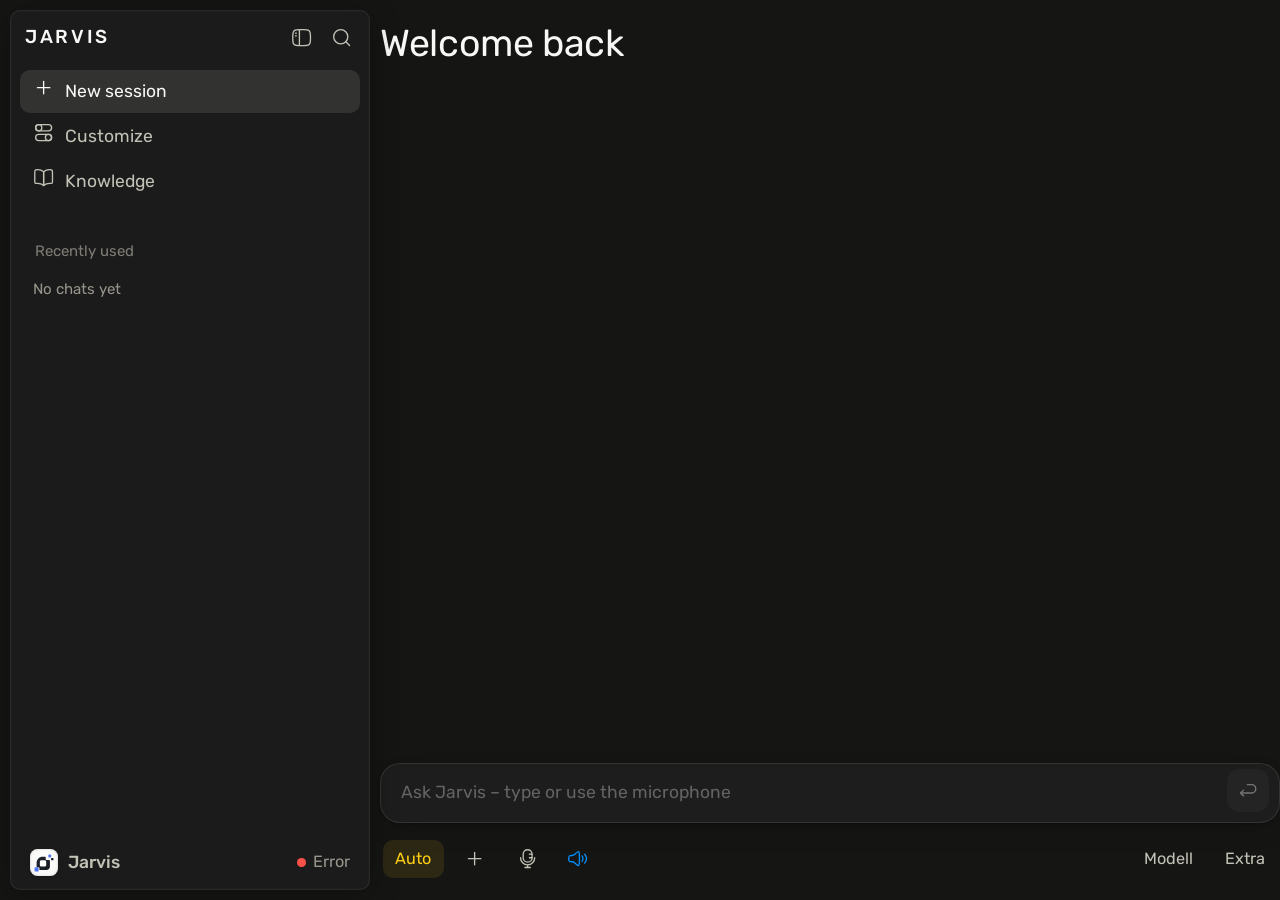
==== frontend/index.html @ 5a8ea724 "Initial public release Jarvis — a fully local, privacy-first AI assistant with a modern chat UI, pow" ====
<!doctype html>
<html
  lang="en"
  data-color-version="v2"
  data-theme="jarvis"
  data-mode="dark"
  class="h-screen antialiased scroll-smooth"
  style="--toast-top-offset: 56px"
  data-chat-text-size="m"
  data-transcript-width="m"
>
  <head>
    <meta charset="utf-8" />
    <meta property="og:title" content="Jarvis" />
    <meta name="twitter:title" content="Jarvis" />
    <meta
      property="og:description"
      content="Jarvis – personal voice assistant"
    />
    <meta
      name="twitter:description"
      content="Jarvis – personal voice assistant"
    />
    <meta
      name="viewport"
      content="width=device-width,initial-scale=1,viewport-fit=cover"
    />
    <title>Jarvis</title>
    <meta property="og:type" content="website" />
    <meta property="og:site_name" content="Jarvis" />
    <meta name="twitter:card" content="summary_large_image" />
    <meta name="mobile-web-app-capable" content="yes" />
    <link rel="stylesheet" href="assets/css/theme.css" />
    <link rel="stylesheet" href="assets/css/app.css" />
    <link rel="stylesheet" href="assets/css/theme-ios.css" />
    <link rel="stylesheet" href="assets/css/artifact.css" />
    <link rel="stylesheet" href="assets/css/chat.css" />

    
    
    
    
    
    
    
    
    <meta
      name="description"
      content="Jarvis – personal voice assistant"
    />
    <meta name="theme-color" content="hsl(60,2%,6%)" />
    
    
    <meta name="referrer" content="no-referrer" />
    <link rel="icon" type="image/svg+xml" href="assets/favicon.svg" />
    <link rel="shortcut icon" href="assets/favicon.ico" />
    <link rel="apple-touch-icon" href="assets/favicon.svg" />
    
    <!-- CSP entfernt fuer lokale Bearbeitung -->
  </head>
  <body
    class="bg-bg-100 text-text-100 font-ui min-h-screen"
    style="pointer-events: auto"
  >
    <div class="epitaxy-root">
      <div class="dframe-root" style="--df-sidebar-width: 288px">
                  <aside
                    class="dframe-sidebar jv-sidebar"
                    data-variant="desktop"
                    aria-label="Sidebar"
                    data-i18n-aria="aria.sidebar"
                  >
                    <a href="#dframe-main" class="jv-skip" data-i18n="skip">Skip to content</a>
                    <div class="jv-sb-chrome">
                      <a href="index.html" class="jv-sb-brand" aria-label="Jarvis">JARVIS</a>
                      <div class="jv-sb-chrome-actions">
                        <button id="base-ui-_r_b8_" type="button" class="jv-sb-icobtn" aria-label="Collapse sidebar" data-i18n-aria="aria.sidebar.collapse"></button>
                        <button id="base-ui-_r_ba_" type="button" class="jv-sb-icobtn" aria-label="Search" data-i18n-aria="aria.search"></button>
                      </div>
                    </div>
                    <div class="dframe-sidebar-body jv-sb-body">
                      <button type="button" data-row="" class="jv-sb-row is-selected" aria-keyshortcuts="Control+Shift+O">
                        <span class="df-leading-slot jv-sb-ico"><span></span></span>
                        <span class="min-w-0 truncate jv-sb-label" data-i18n="nav.new">New session</span>
                        <kbd class="jv-sb-kbd" aria-hidden="true">Ctrl+⇧+O</kbd>
                      </button>
                      <button type="button" data-row="" class="jv-sb-row">
                        <span class="df-leading-slot jv-sb-ico"><span></span></span>
                        <span class="min-w-0 truncate jv-sb-label" data-i18n="nav.customize">Customize</span>
                      </button>
                      <div class="dframe-nav-scroll jv-sb-scroll"></div>
                    </div>
                    <div class="jv-sb-footer">
                      <button type="button" id="base-ui-_r_f5_" data-testid="user-menu-button" class="jv-sb-account" aria-haspopup="menu" aria-expanded="false" aria-label="Account"><span class="jv-sb-avatar" aria-hidden="true"></span><span class="jv-sb-account-name">Jarvis</span></button>
                    </div>
                  </aside>
                <main id="dframe-main" tabindex="-1" class="dframe-content jv-main">
                  <div class="dframe-content-inner jv-main-inner">
                    <div class="jv-chat">
                      <header class="epitaxy-composer-width jv-welcome-head">
                        <h1 class="text-title jv-welcome-title">Welcome back</h1>
                      </header>
                      <div class="jv-chat-body epitaxy-composer-width">
                        <div data-epitaxy-transcript-region="" tabindex="-1" class="jv-transcript-region">
                          <div class="overflow-y-auto jv-transcript-scroll"></div>
                        </div>
                      </div>
                      <div class="jv-composer-wrap epitaxy-composer-width">
                        <div class="epitaxy-prompt jv-inputbar">
                          <div contenteditable="true" enterkeyhint="enter" translate="no" tabindex="0" aria-label="Prompt" data-i18n-aria="aria.prompt" class="tiptap ProseMirror jv-input"><p data-placeholder="Ask Jarvis – type or use the microphone" class="is-empty is-editor-empty"><br class="ProseMirror-trailingBreak"/></p></div>
                          <button id="jv-send-btn" type="button" class="jv-send" disabled aria-label="Send" data-i18n-aria="aria.send"><svg viewBox="0 0 24 24" fill="none" aria-hidden="true"><path d="M12 20V5M6 11l6-6 6 6" stroke="currentColor" stroke-width="1.6" stroke-linecap="round" stroke-linejoin="round"/></svg></button>
                        </div>
                        <div class="jv-toolbar">
                          <div class="jv-toolbar-left">
                            <button id="base-ui-_r_ka_" type="button" aria-haspopup="menu" aria-expanded="false" class="jv-tb-btn jv-tb-mode"><span>Auto</span></button>
                            <button id="base-ui-_r_ki_" type="button" aria-haspopup="menu" aria-expanded="false" aria-label="Add" data-i18n-aria="aria.add" class="jv-tb-btn jv-tb-icon"><svg viewBox="0 0 24 24" fill="none" aria-hidden="true"><path d="M12 5v14M5 12h14" stroke="currentColor" stroke-width="1.6" stroke-linecap="round" stroke-linejoin="round"/></svg></button>
                            <input id="chat-input-file-upload-epitaxy" type="file" multiple="" value="" style="display:none"/>
                            <div role="group" aria-label="Dictate" data-i18n-aria="aria.dictate" class="jv-mic-pill">
                              <button id="base-ui-_r_kq_" type="button" aria-pressed="false" aria-label="Press and hold to record" data-i18n-aria="aria.dictate_hold" class="jv-mic-btn"><svg viewBox="0 0 24 24" fill="none" aria-hidden="true"><path d="M12 15.5a3.5 3.5 0 0 0 3.5-3.5V7a3.5 3.5 0 0 0-7 0v5a3.5 3.5 0 0 0 3.5 3.5Z" stroke="currentColor" stroke-width="1.5"/><path d="M18.5 12a6.5 6.5 0 0 1-13 0M12 18.5V22" stroke="currentColor" stroke-width="1.5" stroke-linecap="round"/></svg></button>
                              <button id="base-ui-_r_ks_" type="button" aria-haspopup="menu" aria-expanded="false" aria-label="Dictation settings" data-i18n-aria="aria.dictate_settings" class="jv-mic-set"><svg viewBox="0 0 24 24" fill="none" aria-hidden="true"><path d="M6 9l6 6 6-6" stroke="currentColor" stroke-width="1.6" stroke-linecap="round" stroke-linejoin="round"/></svg></button>
                            </div>
                          </div>
                          <div class="jv-toolbar-right">
                            <button id="base-ui-_r_l4_" type="button" aria-haspopup="menu" aria-expanded="false" class="jv-tb-btn jv-tb-model"><span>Modell</span></button>
                            <button id="base-ui-_r_la_" type="button" aria-haspopup="dialog" aria-expanded="false" data-base-ui-click-trigger="" class="jv-tb-btn jv-tb-effort"><span>Extra</span></button>
                          </div>
                        </div>
                      </div>
                    </div>
                  </div>
                </main>
      </div>
    </div>
    <script src="assets/js/hugeicons.js"></script>
    <script src="assets/js/i18n.js"></script>
    <script src="assets/js/app.js"></script>
  </body>
</html>
---- frontend/assets/css/theme.css ----
/* Jarvis / Oddware – eigenes Fundament-Stylesheet.
   Enthält: Rubik-Fonts, Design-Tokens (dunkel), Basis (html/body), Layout-Gerüst
   (Sidebar/Content) und die wenigen genutzten Utility-Klassen. Von Grund auf geschrieben;
   Farb-/Maßwerte sind am gerenderten Zustand abgemessen. Wird von index.html UND models.html
   geladen. */

/* ---------- Rubik (Open Font License, lokal gebündelt) ---------- */
@font-face {
  font-family: "Rubik"; src: url(../fonts/rubik-latin.woff2) format("woff2");
  font-weight: 300 900; font-style: normal; font-display: swap;
  unicode-range: U+0000-00FF, U+0131, U+0152-0153, U+02BB-02BC, U+02C6, U+02DA, U+02DC, U+0304, U+0308, U+0329, U+2000-206F, U+20AC, U+2122, U+2191, U+2193, U+2212, U+2215, U+FEFF, U+FFFD;
}
@font-face {
  font-family: "Rubik"; src: url(../fonts/rubik-latin-ext.woff2) format("woff2");
  font-weight: 300 900; font-style: normal; font-display: swap;
  unicode-range: U+0100-02BA, U+02BD-02C5, U+02C7-02CC, U+02CE-02D7, U+02DD-02FF, U+0304, U+0308, U+0329, U+1D00-1DBF, U+1E00-1E9F, U+1EF2-1EFF, U+2020, U+20A0-20AB, U+20AD-20C0, U+2113, U+2C60-2C7F, U+A720-A7FF;
}
@font-face {
  font-family: "Rubik"; src: url(../fonts/rubik-latin-italic.woff2) format("woff2");
  font-weight: 300 900; font-style: italic; font-display: swap;
  unicode-range: U+0000-00FF, U+0131, U+0152-0153, U+02BB-02BC, U+02C6, U+02DA, U+02DC, U+0304, U+0308, U+0329, U+2000-206F, U+20AC, U+2122, U+2191, U+2193, U+2212, U+2215, U+FEFF, U+FFFD;
}
@font-face {
  font-family: "Rubik"; src: url(../fonts/rubik-latin-ext-italic.woff2) format("woff2");
  font-weight: 300 900; font-style: italic; font-display: swap;
  unicode-range: U+0100-02BA, U+02BD-02C5, U+02C7-02CC, U+02CE-02D7, U+02DD-02FF, U+0304, U+0308, U+0329, U+1D00-1DBF, U+1E00-1E9F, U+1EF2-1EFF, U+2020, U+20A0-20AB, U+20AD-20C0, U+2113, U+2C60-2C7F, U+A720-A7FF;
}
@font-face {
  font-family: OpenDyslexic; src: url(../fonts/opendyslexic-400-normal-1.woff2) format("woff2");
  font-weight: 400; font-style: normal;
}

/* ---------- Design-Tokens (dunkles Schema, immer aktiv) ---------- */
:root {
  --font-ui-sans: "Rubik", -apple-system, BlinkMacSystemFont, system-ui, "Segoe UI", Roboto, Helvetica, Arial, sans-serif;
  --font-ui-mono: ui-monospace, "SF Mono", SFMono-Regular, Menlo, Consolas, monospace;
  --font-ui: var(--font-ui-sans);
  --font-mono: var(--font-ui-mono);
  --font-open-dyslexic: "OpenDyslexic", "Comic Sans MS", ui-serif, serif;

  /* Hintergrund- und Textrampen (HSL-Tripel -> hsl(var(--x)) bzw. mit /alpha) */
  --bg-000: 60 2% 12%;
  --bg-100: 60 2% 8%;
  --bg-200: 60 2% 6%;
  --bg-300: 0 0% 5%;
  --bg-400: 0 0% 2.5%;
  --text-000: 60 14% 97%;
  --text-100: 60 14% 97%;
  --text-200: 55 9% 74%;
  --text-300: 55 9% 74%;
  --text-400: 48 5% 57%;
  --text-500: 48 5% 57%;
  --accent-100: 206 100% 50%;
  --border-100: 53 12% 87%;
  --oncolor-100: 0 0% 100%;

  /* Vollfarb-Tokens */
  --accent: #09f;
  --accent-10: rgba(0, 153, 255, 0.1);
  --core-red: #ff3a30;
  --core-10-red: rgba(255, 58, 48, 0.1);
  --extended-green: hsla(134, 55%, 55%, 1);
  --extended-10-green: rgba(50, 215, 75, 0.1);
  --extended-yellow: hsla(48, 100%, 54%, 1);
  --extended-10-yellow: rgba(255, 208, 20, 0.1);
  --extended-purple: hsla(259, 60%, 72%, 1);
  --danger-000: 0 77% 81%;
  --danger-100: 0 73% 59%;

  /* Radien */
  --r5: 6px; --r6: 8px; --r7: 16px; --r8: 12px;

  /* Weiß-Overlays (Fills / Trennlinien) */
  --fill-uncontained-default: hsl(0 0% 100% / 0);
  --fill-uncontained-hover: hsl(0 0% 100% / 0.08);
  --fill-uncontained-selected: hsl(0 0% 100% / 0.12);
  --fill-uncontained-disabled: hsl(0 0% 100% / 0);
  --t3: hsl(0 0% 100% / 0.12);
  --t6: hsl(0 0% 100% / 0.48);
  --t7: hsl(0 0% 100% / 0.7);

  /* Sidebar/Reihen-Metrik (df-*) */
  --df-hover: hsl(0 0% 100% / 0.05);
  --df-selected: hsl(0 0% 100% / 0.1);
  --df-row-h: 26px;
  --df-row-px: 8px;
  --df-row-gap: 8px;
  --df-row-font: 14px;
  --df-group-pt: 12px;
  --df-leading-slot: 24px;
  --df-icon-size: 16px;
  --df-radius-pill: 8px;
  --df-footer-btn-size: 24px;
  --df-footer-gap: 3px;
  --df-radius-card: 8px;
  --df-sidebar-width: 288px;
  --df-sidebar-bg: 0 0% 10.6%;

  /* Chat-Abstände / Icon-Größen / Spacing-Skala */
  --chat-item-gap: 9px;
  --chat-turn-gap: 14px;
  --class-small-icon: 12px;
  --class-base-icon: 16px;
  --ui-slider-handle: hsl(55 6% 63%);
  --g3: 4px; --g4: 5px; --g5: 6px;
  --h1: 12px; --h8: 44px;
  --p1: 2px; --p2: 3px; --p3: 4px; --p5: 6px; --p7: 10px;
  --hero-hue: 265;
}

/* ---------- Basis ---------- */
*, *::before, *::after { box-sizing: border-box; }
/* Reset für Formular-/Interaktions-Elemente (ersetzt den früheren globalen Preflight-Reset).
   Ohne ihn zeigen native <button> ihre graue UA-Fläche + einen Default-Rahmen –
   z. B. als „weißer Kasten" hinter Icon-Buttons wie dem Lautsprecher. Eigene Komponenten-Klassen
   (.jv-*, .mdl-*) setzen ihre eigene Fläche und überschreiben diesen Reset. */
button, input, optgroup, select, textarea {
  font: inherit;
  color: inherit;
  letter-spacing: inherit;
  margin: 0;
}
button, [type="button"], [type="reset"], [type="submit"] {
  padding: 0;
  border: 0;
  background: transparent;
  background-image: none;
  cursor: pointer;
}
button:disabled { cursor: default; }
html { height: 100%; }
body {
  margin: 0;
  min-height: 100vh;
  background: hsl(var(--bg-100));
  color: hsl(var(--text-100));
  font-family: var(--font-ui-sans);
  font-size: 14px;
  line-height: 1.5;
  -webkit-font-smoothing: antialiased;
  text-rendering: optimizeLegibility;
}
.sr-only {
  position: absolute; width: 1px; height: 1px; padding: 0; margin: -1px;
  overflow: hidden; clip: rect(0, 0, 0, 0); white-space: nowrap; border: 0;
}
.hidden { display: none !important; }

/* ---------- Layout-Gerüst (Sidebar links, Content rechts) ----------
   app.css setzt html.h-screen{zoom:1.25; height:80vh} + body{height:80vh}, damit alles 25% größer
   wird und trotzdem auf einen Bildschirm passt (80vh × 1.25 = volle Viewport-Höhe). Die App-Shell
   muss darum ebenfalls 80vh hoch sein – sonst reißt die Höhen-Kette und der Composer läuft unten raus. */
.epitaxy-root {
  height: 80vh;
  max-height: 80vh;
  overflow: hidden;
  background: hsl(var(--bg-100));
}
.dframe-root {
  position: relative;
  display: flex;
  width: 100%;
  height: 100%;
  min-height: 0;
}
.dframe-sidebar {
  position: absolute;
  top: 8px; left: 8px; bottom: 8px;
  width: var(--df-sidebar-width, 288px);
  z-index: 20;
  display: flex;
  flex-direction: column;
  border-radius: var(--df-radius-card, 8px);
  background: hsl(var(--df-sidebar-bg, 0 0% 10.6%));
  box-shadow: inset 0 0 0 1px hsl(0 0% 16%), 0 4px 24px hsl(0 0% 2% / 0.28);
  user-select: none;
}
.dframe-sidebar-body {
  display: flex;
  flex-direction: column;
  flex: 1 1 auto;
  min-height: 0;
}
.dframe-content {
  flex: 1 1 auto;
  min-width: 0;
  height: 100%;
}
.dframe-content-inner {
  height: 100%;
  display: flex;
  flex-direction: column;
  min-width: 0;
  padding-left: calc(var(--df-sidebar-width, 288px) + 16px);
}

/* ---------- Utilities (die im HTML/JS noch genutzt werden) ---------- */
.truncate { overflow: hidden; text-overflow: ellipsis; white-space: nowrap; }
.min-w-0 { min-width: 0; }
.overflow-y-auto { overflow-y: auto; }
.df-leading-slot {
  position: relative; display: inline-flex; flex: 0 0 auto;
  align-items: center; justify-content: center;
  width: var(--df-leading-slot, 24px);
}
.text-title { font-size: clamp(24px, 2.6vw, 30px); font-weight: 400; letter-spacing: -0.01em; }
.epitaxy-composer-width {
  width: 100%;
  max-width: 1024px;
  margin: 0 auto;
  padding: 0 32px;
}
---- frontend/assets/css/app.css ----
/* Jarvis – Chat-/Sprachassistent-UI, nutzt die Design-Tokens aus theme.css */

/* Alle Elemente 25% größer, aber weiterhin auf EINEN Bildschirm passend (kein Seiten-Scroll).
   Trick: Das Layout rechnet mit 80vw/80vh; zoom 1.25 skaliert es exakt auf die volle Viewport-Größe.
   Dadurch bleibt die Prompt-Box unten sichtbar (nur eben 25% größer). Nur index.html (jarvis.css). */
html.h-screen {
  zoom: 1.25;
  width: 80vw;
  height: 80vh;
  overflow: hidden;
}
body.min-h-screen {
  /* Definite Höhe (nicht nur min-height!), damit das innere h-full/Flex der App
     dagegen auflösen kann und der Composer unten verankert bleibt. */
  height: 80vh;
  min-height: 80vh;
  overflow: hidden;
}
/* Zwischen body und der App liegt ein Wrapper (#root) ohne height:100%, daher
   bricht die h-full-Kette und die App-Shell wächst auf Inhaltshöhe (Composer unter dem Fold).
   Wir binden NUR die äußere App-Shell (das Grid, .bg-bg-100) an den Viewport: 80vh ×1.25 zoom = volle Höhe.
   WICHTIG: nicht einfach `.epitaxy-root` – diese Klasse hängt auch am Slack-Banner und am Overlay,
   die sonst mit aufgeblasen würden. */
.epitaxy-root.bg-bg-100 {
  height: 80vh;
  max-height: 80vh;
  overflow: hidden;
}

#jarvis-wrap {
  width: 100%;
  margin: 0 auto;
  padding: 16px 16px 48px;
  display: flex;
  flex-direction: column;
  gap: 14px;
}

/* Sprachausgabe-Schalter (Lautsprecher-Icon) neben dem Mikrofon in der Bottom-Bar */
.jarvis-tts-btn {
  display: inline-flex; align-items: center; justify-content: center;
  flex: 0 0 auto;
  width: 30px; height: 30px; margin-left: 2px;
  border-radius: 8px;
  color: hsl(var(--text-300)); background: transparent; cursor: pointer;
  transition: background 130ms cubic-bezier(0.23, 1, 0.32, 1), color 120ms ease, transform 120ms ease;
}
.jarvis-tts-btn:hover { background: hsl(var(--text-100) / 0.08); color: hsl(var(--text-100)); }
.jarvis-tts-btn .jarvis-tts-ico { display: inline-flex; align-items: center; justify-content: center; }
.jarvis-tts-btn[aria-pressed="true"],
.jarvis-tts-btn[aria-pressed="true"]:hover { color: hsl(var(--accent-100)); }
.jarvis-tts-btn:active { transform: scale(0.92); }

/* Modell-Menü (App-Style-Popup am Bottom-Button) */
.jv-modelmenu {
  position: fixed;
  z-index: 1000;
  min-width: 240px;
  max-width: 400px;
  max-height: 60vh;
  display: flex;
  flex-direction: column;
  padding: 6px 0;
  border-radius: 8px;
  isolation: isolate;
  background: hsl(48 5% 14%);
  border: 1px solid hsl(var(--text-100) / 0.14);
  box-shadow: 0 16px 40px -12px rgba(0, 0, 0, 0.55);
  transform-origin: bottom right;
  opacity: 0;
  transform: scale(0.96) translateY(6px);
  pointer-events: none;
  outline: none;
  transition: opacity 160ms cubic-bezier(0.23, 1, 0.32, 1),
    transform 160ms cubic-bezier(0.23, 1, 0.32, 1);
}
.jv-modelmenu[data-open="true"] {
  opacity: 1;
  transform: none;
  pointer-events: auto;
}
/* Linksbündige Variante (Modus-Menü am "Auto"-Button) */
.jv-modelmenu.jv-mm-left { transform-origin: bottom left; }
.jv-mm-surface {
  position: absolute;
  inset: 0;
  z-index: -1;
  border-radius: inherit;
  pointer-events: none;
  background: hsl(48 5% 14%);
}
.jv-mm-scroll {
  flex: 1 1 auto;
  min-height: 0;
  display: flex;
  flex-direction: column;
  overflow-y: auto;
}
.jv-mm-head {
  display: flex;
  align-items: center;
  min-height: 20px;
  padding: 4px 12px;
  font-size: 12px;
  color: hsl(var(--text-500));
}
.jv-mm-list { display: flex; flex-direction: column; }
.jv-mm-item {
  position: relative;
  isolation: isolate;
  display: flex;
  align-items: center;
  gap: 8px;
  min-height: 30px;
  padding: 0 12px;
  font-size: 14px;
  color: hsl(var(--text-100));
  cursor: default;
  user-select: none;
}
/* Inkrementell nachgeladene Einträge (z. B. ElevenLabs-Stimmen) sanft einblenden – kurz, ease-out, kein scale(0). */
@keyframes jv-mm-in { from { opacity: 0; transform: translateY(-3px); } to { opacity: 1; transform: translateY(0); } }
.jv-mm-item.jv-mm-new { animation: jv-mm-in 160ms cubic-bezier(0.23, 1, 0.32, 1) both; }
@media (prefers-reduced-motion: reduce) { .jv-mm-item.jv-mm-new { animation: none; } }
/* Platzhalter/„lädt …"-Einträge: gedämpft, nicht anklickbar, kein Hover-Highlight, kein Haken-Slot-Hover. */
.jv-mm-item.jv-mm-disabled { color: hsl(var(--text-400)); font-style: italic; pointer-events: none; }
.jv-mm-item.jv-mm-disabled:hover::before { background: transparent; }
.jv-mm-item::before {
  content: "";
  position: absolute;
  z-index: -1;
  inset: 1px 6px;
  border-radius: 6px;
  background: transparent;
  transition: background 120ms ease;
}
.jv-mm-item:hover::before,
.jv-mm-item.is-active::before,
.jv-mm-item[role="menuitemradio"][aria-checked="true"]::before { background: hsl(var(--text-100) / 0.10); }
.jv-mm-name {
  flex: 1 1 auto;
  min-width: 0;
  overflow: hidden;
  text-overflow: ellipsis;
  white-space: nowrap;
  padding-right: 16px;
}
.jv-mm-check {
  display: none;
  align-items: center;
  justify-content: center;
  width: 16px;
  height: 16px;
  flex: 0 0 auto;
}
.jv-mm-item[aria-checked="true"] .jv-mm-check { display: flex; }
.jv-mm-sep {
  position: relative;
  height: 9px;
  margin: 4px 0;
}
.jv-mm-sep::before {
  content: "";
  position: absolute;
  left: 12px;
  right: 12px;
  top: 50%;
  height: 1px;
  background: hsl(var(--text-100) / 0.12);
}
.jv-mm-ico {
  display: flex;
  align-items: center;
  justify-content: center;
  width: 16px;
  height: 16px;
  flex: 0 0 auto;
  color: hsl(var(--text-300));
  transition: color 120ms ease;
}
.jv-mm-add .jv-mm-name { color: hsl(var(--accent-100)); }
.jv-mm-add .jv-mm-ico { color: hsl(var(--text-100)); }
.jv-mm-scroll::-webkit-scrollbar { width: 9px; }
.jv-mm-scroll::-webkit-scrollbar-thumb {
  background: hsl(var(--text-500) / 0.4);
  border-radius: 8px;
  border: 2px solid transparent;
  background-clip: padding-box;
}

/* Wert rechts in den Settings-Zeilen (an/aus, aktuelle Sprache) */
.jv-mm-val {
  flex: 0 0 auto;
  font-size: 13px;
  color: hsl(var(--text-300));
  white-space: nowrap;
}
/* Pill-Toggle-Switch (z. B. "Stimme an/aus"): Knob gleitet per transform (GPU), ease-out. */
.jv-switch {
  position: relative;
  flex: 0 0 auto;
  width: 32px;
  height: 18px;
  border-radius: 9px;
  background: hsl(var(--text-100) / 0.18);
  transition: background-color 180ms cubic-bezier(0.23, 1, 0.32, 1);
}
.jv-switch-knob {
  position: absolute;
  top: 2px;
  left: 2px;
  width: 14px;
  height: 14px;
  border-radius: 50%;
  background: #fff;
  box-shadow: 0 1px 2px hsl(0 0% 0% / 0.35);
  transition: transform 180ms cubic-bezier(0.23, 1, 0.32, 1);
}
.jv-switch.is-on { background: hsl(var(--accent-100)); }
.jv-switch.is-on .jv-switch-knob { transform: translateX(14px); }

/* Caret an einer Zeile, die ein Untermenü öffnet (z. B. "Sprache") */
.jv-mm-caret {
  display: flex;
  align-items: center;
  justify-content: center;
  width: 14px;
  height: 14px;
  flex: 0 0 auto;
  margin-left: 2px;
  color: hsl(var(--text-500));
}
.jv-mm-caret svg { width: 14px; height: 14px; }
.jv-mm-item:hover .jv-mm-caret,
.jv-mm-item.is-active .jv-mm-caret { color: hsl(var(--text-300)); }
/* Sprach-Flyout: liegt IM Popover und wird per position:absolute direkt rechts an die
   "Sprache"-Zeile gehängt (left:100% = rechte Popover-Kante). Wächst nach oben, daher
   Ursprung unten links; schmaler als das Modell-Menü. */
.jv-submenu {
  position: absolute;
  left: 100%;
  margin-left: 6px;
  transform-origin: bottom left;
  min-width: 168px;
}

/* ---------- Jarvis-Identität in der Sidebar-Fußzeile (ersetzt das Account-Menü) ---------- */
.jv-id {
  display: flex;
  align-items: center;
  gap: 8px;
  width: 100%;
  max-width: 100%;
  height: max(28px, var(--df-footer-btn-size, 32px));
  padding: 0 8px 0 var(--df-row-px, 8px);
  border: 0;
  background: transparent;
  border-radius: var(--df-radius-pill, 9px);
  color: hsl(var(--text-100));
  cursor: pointer;
  outline: none;
  text-align: left;
  transition: background 120ms ease, transform 120ms cubic-bezier(0.23, 1, 0.32, 1);
}
.jv-id:hover { background: var(--df-hover, hsl(var(--text-100) / 0.06)); }
.jv-id:active { transform: scale(0.98); }
.jv-id:focus-visible { box-shadow: 0 0 0 2px hsl(var(--accent-100) / 0.6); }

/* Marken-Avatar: Oddware-Logo auf heller App-Icon-Kachel. Das Logo ist für hellen
   Grund gemacht (dunkle Hauptform), daher die helle Kachel – so bleibt es auf der
   dunklen Fußzeile sichtbar und behält seine echten Farben. */
.jv-id-logo {
  width: 22px;
  height: 22px;
  border-radius: 6px;
  flex: 0 0 auto;
  display: grid;
  place-items: center;
  background: radial-gradient(circle at 50% 42%, #ffffff 0%, #f8f8f7 68%, #f1f1f0 100%);
  box-shadow: inset 0 0 0 1px hsl(0 0% 0% / 0.06), 0 1px 2px hsl(0 0% 0% / 0.28);
  overflow: hidden;
}
.jv-id-logo svg {
  width: 16px;
  height: 16px;
  display: block;
  overflow: visible;
}
.jv-id-name {
  font-size: var(--df-row-font, 13px);
  font-weight: 500;
  color: hsl(var(--text-200));
  white-space: nowrap;
}
.jv-id-status {
  margin-left: auto;
  display: flex;
  align-items: center;
  gap: 6px;
  min-width: 0;
}
.jv-id-state {
  font-size: calc(var(--df-row-font, 13px) - 1px);
  color: hsl(var(--text-400));
  white-space: nowrap;
}

/* Status-Punkt: Farbe je Zustand */
.jv-id-dot {
  width: 7px;
  height: 7px;
  border-radius: 50%;
  flex: 0 0 auto;
  background: hsl(var(--text-500));
}
.jv-id[data-state="ready"] .jv-id-dot { background: #3fb950; }
.jv-id[data-state="error"] .jv-id-dot { background: #f85149; }
.jv-id[data-state="listening"] .jv-id-dot { background: #58a6ff; }
.jv-id[data-state="thinking"] .jv-id-dot { background: #d29922; }
.jv-id[data-state="speaking"] .jv-id-dot { background: hsl(var(--accent-100)); }
.jv-id[data-state="connecting"] .jv-id-dot { background: hsl(var(--text-500)); }

/* Der Punkt pulst NUR bei Aktivität – kein Dauer-Geblinke in immer-sichtbarem UI. */
@keyframes jvPulse {
  0%, 100% { opacity: 1; transform: scale(1); }
  50% { opacity: 0.35; transform: scale(0.66); }
}
.jv-id[data-state="listening"] .jv-id-dot,
.jv-id[data-state="thinking"] .jv-id-dot,
.jv-id[data-state="speaking"] .jv-id-dot,
.jv-id[data-state="connecting"] .jv-id-dot {
  animation: jvPulse 1.4s ease-in-out infinite;
}

@media (prefers-reduced-motion: reduce) {
  .jv-modelmenu { transition: none; }
  .jv-id .jv-id-dot { animation: none; }
  .jv-id:active { transform: none; }
  .jv-switch, .jv-switch-knob { transition: none; }
}

/* Aufwand-Menü (App-Style-Popup am unteren "Extra"-Button) */
.jv-effort {
  /* Lokale Slider-Vars; bei Ultracode (data-top-stop) auf Lila umgestellt */
  --ef-fill: hsl(45 5% 35%);
  --ef-handle: var(--ui-slider-handle, #fff);
  --ef-track: hsl(48 4% 8%);
  --ef-accent: var(--ef-fill);
  position: fixed;
  z-index: 1000;
  width: 220px;
  isolation: isolate;
  border-radius: var(--r8, 12px);
  background: hsl(48 5% 14%);
  border: 1px solid hsl(var(--text-100) / 0.14);
  box-shadow: 0 16px 40px -12px rgba(0, 0, 0, 0.55);
  transform-origin: bottom right;
  opacity: 0;
  transform: scale(0.96) translateY(6px);
  pointer-events: none;
  outline: none;
  transition: opacity 160ms cubic-bezier(0.23, 1, 0.32, 1),
    transform 160ms cubic-bezier(0.23, 1, 0.32, 1);
}
.jv-effort[data-open="true"] {
  opacity: 1;
  transform: none;
  pointer-events: auto;
}
/* Ultracode: Sonderzustand in Lila für Fill, Handle und Header-Label */
.jv-effort[data-top-stop] {
  --ef-fill: var(--extended-purple);
  /* Pille bleibt im hellen Grau/Weiß wie bei den anderen Stufen – nur einen Tick heller (nicht lila) */
  --ef-handle: #fff;
  --ef-accent: var(--extended-purple);
}
/* Bei Ultracode trägt der Fill die Energie-Basis (gleicher Verlauf wie das Canvas in
   createEnergyAnimation: linear 0..1 = #272929→#242525→#1f1f24). So ist der dunkle
   Track-Hintergrund (--ef-track) vollständig verdeckt und die durch filter:blur(0.6px)
   ausfadende Canvas-Kante blendet nahtlos – KEINE dunkle Outline um das Raster. */
.jv-effort[data-top-stop] .jv-ef-fill { background: linear-gradient(90deg, #272929 0%, #242525 40%, #1f1f24 100%); }
/* Surface heller wie .jv-modelmenu (überschreibt bg-surface-popover) */
.jv-ef-surface {
  position: absolute;
  inset: 0;
  z-index: -1;
  border-radius: inherit;
  pointer-events: none;
  background: hsl(48 5% 14%);
}
.jv-ef-body {
  display: flex;
  flex-direction: column;
  gap: 10px;
  padding: 14px;
}
.jv-ef-head {
  display: flex;
  align-items: center;
  gap: 5px;
}
.jv-ef-title {
  margin: 0;
  flex: 0 0 auto;
  /* identische Schrift wie "Schneller"/"Intelligenter" (.jv-ef-end) */
  font-family: inherit;
  font-size: 11px;
  font-weight: 400;
  color: var(--t6, hsl(var(--text-500)));
}
.jv-ef-level {
  /* gleiche Schrift wie "Aufwand" (.jv-ef-title), nur etwas heller */
  font-family: inherit;
  font-size: 11px;
  font-weight: 400;
  color: var(--t7, hsl(var(--text-300)));
  transition: color 140ms ease;
}
.jv-ef-level.is-top { color: var(--extended-purple); }
.jv-ef-info {
  display: inline-flex;
  align-items: center;
  justify-content: center;
  width: 18px;
  height: 18px;
  margin-left: auto;
  padding: 0;
  border: 0;
  background: transparent;
  color: hsl(var(--text-500));
  cursor: default;
}
.jv-ef-ends {
  display: flex;
  justify-content: space-between;
}
.jv-ef-end {
  font-size: 11px;
  color: var(--t6, hsl(var(--text-500)));
}
/* Slider-Bahn – dicker, abgerundeter Balken wie im Original ("Faden") */
.jv-ef-track {
  position: relative;
  height: 20px;
  margin: 6px 7px 4px;
  cursor: pointer;
  touch-action: none;
}
/* Die Bahn selbst (Hintergrund) */
.jv-ef-track::before {
  content: "";
  position: absolute;
  inset: 0;
  border-radius: var(--r5, 6px);
  background: var(--ef-track);
}
/* Gefüllter Teil (links), oben links abgerundet, rechts vom Handle verdeckt */
.jv-ef-fill {
  position: absolute;
  left: 0;
  top: 0;
  height: 100%;
  overflow: hidden;
  border-radius: var(--r5, 6px) 0 0 var(--r5, 6px);
  background: var(--ef-accent);
  /* background bewusst NICHT animieren: bei 0–4 ist er konstant grau, beim Eintritt in
     Ultracode verdeckt das Canvas ihn, und Verlauf↔Solid (background-image) ist nicht
     interpolierbar → würde beim Verlassen von Ultracode einen diskreten dunklen Flash erzeugen. */
  transition: width 140ms cubic-bezier(0.23, 1, 0.32, 1);
}
/* Energie-Animation (Canvas) im Fill – nur bei Ultracode sichtbar (display via JS) */
.jv-ef-energy {
  position: absolute;
  inset: 0;
  width: 100%;
  height: 100%;
  display: none;
  pointer-events: none;
  filter: blur(0.6px); /* leicht weiche Raster-Zellen */
}
.jv-ef-dot {
  position: absolute;
  top: 50%;
  width: 4px;
  height: 4px;
  margin-left: -2px;
  transform: translateY(-50%);
  border-radius: 50%;
  background: hsl(var(--text-100) / 0.4);
  transition: opacity 200ms ease;
  pointer-events: none;
}
/* Punkte über data-step positionieren – um 14px von den Rändern eingerückt,
   damit sie enger beieinander sitzen (nativer Look). */
.jv-ef-dot[data-step="0"] { left: 14px; }
.jv-ef-dot[data-step="1"] { left: calc(14px + (100% - 28px) * 0.2); }
.jv-ef-dot[data-step="2"] { left: calc(14px + (100% - 28px) * 0.4); }
.jv-ef-dot[data-step="3"] { left: calc(14px + (100% - 28px) * 0.6); }
.jv-ef-dot[data-step="4"] { left: calc(14px + (100% - 28px) * 0.8); }
.jv-ef-dot[data-step="5"] { left: calc(100% - 14px); background: var(--extended-purple); }
/* Ultracode: Punkte ausblenden, wie im Original */
.jv-effort[data-top-stop] .jv-ef-dot { opacity: 0; }
/* Handle als vertikale Pille */
.jv-ef-handle {
  position: absolute;
  top: 50%;
  left: 0;
  width: 14px;
  height: calc(100% - 1px);
  transform: translate(-50%, -50%);
  border-radius: 5px;
  background: var(--ef-handle);
  box-shadow: 0 1px 4px rgba(0, 0, 0, 0.5);
  cursor: grab;
  touch-action: none;
  transition: left 140ms cubic-bezier(0.23, 1, 0.32, 1),
    background 140ms ease, transform 120ms ease-out;
}
.jv-ef-handle:active { cursor: grabbing; transform: translate(-50%, -50%) scaleY(0.92); }
/* Während des Ziehens keine Positions-Transition – Handle/Fill folgen sofort.
   Fill: gar keine Transition (sonst diskreter Verlauf↔Solid-Flash beim Ultracode-Wechsel). */
.jv-effort[data-dragging] .jv-ef-fill { transition: none; }
.jv-effort[data-dragging] .jv-ef-handle { transition: background 140ms ease; cursor: grabbing; }
/* Verstecktes Range-Input – nur Tastatur/a11y. pointer-events:none, damit die
   eigenen Track-/Handle-Zeiger-Handler maßgeblich sind (deterministisches Snapping). */
.jv-ef-range {
  position: absolute;
  inset: 0;
  width: 100%;
  height: 100%;
  margin: 0;
  opacity: 0;
  pointer-events: none;
}
@media (hover: hover) and (pointer: fine) {
  .jv-ef-handle:hover { transform: translate(-50%, -50%) scaleX(1.18); }
  .jv-ef-handle:active { transform: translate(-50%, -50%) scaleY(0.92); }
}
@media (prefers-reduced-motion: reduce) {
  .jv-effort,
  .jv-ef-fill,
  .jv-ef-handle,
  .jv-ef-dot,
  .jv-ef-level { transition: none; }
}

/* Befehls-Chip im Eingabefeld (Plus-Menü: /bild, /web) – farbige Karte mit Icon.
   contenteditable=false im Editor: wird als Ganzes markiert/gelöscht. */
.jarvis-cmd-chip {
  display: inline-flex;
  align-items: center;
  gap: 5px;
  padding: 2px 9px 2px 7px;
  margin-right: 2px;
  border-radius: 7px;
  font-size: 0.92em;
  line-height: 1.45;
  vertical-align: -2px;
  white-space: nowrap;
  user-select: none;
  color: #fff;
  background: hsl(var(--text-100) / 0.10);
  animation: jarvis-chip-in 160ms cubic-bezier(0.23, 1, 0.32, 1);
}
.jarvis-cmd-chip svg { width: 13px; height: 13px; flex: 0 0 auto; }
/* Text weiß; Farbe über getönten Hintergrund + farbiges Icon: Bild blau, Websuche orange. */
.jarvis-cmd-chip.is-bild { background: hsl(208 90% 55% / 0.18); }
.jarvis-cmd-chip.is-bild svg { color: hsl(208 95% 68%); }
.jarvis-cmd-chip.is-web { background: hsl(28 90% 52% / 0.18); }
.jarvis-cmd-chip.is-web svg { color: hsl(28 95% 62%); }
@keyframes jarvis-chip-in { from { opacity: 0; transform: scale(0.95); } to { opacity: 1; transform: none; } }
@media (prefers-reduced-motion: reduce) { .jarvis-cmd-chip { animation: none; } }

/* Entfernen-X: erscheint beim Hover über den Chip; Klick entfernt den Befehl. */
.jarvis-cmd-chip { position: relative; }
.jarvis-cmd-x {
  display: inline-flex;
  align-items: center;
  justify-content: center;
  width: 15px;
  height: 15px;
  margin-left: 1px;
  margin-right: -3px;
  border-radius: 5px;
  cursor: pointer;
  color: #fff;
  opacity: 0;
  max-width: 0;
  overflow: hidden;
  transition: opacity 130ms cubic-bezier(0.23, 1, 0.32, 1),
    max-width 130ms cubic-bezier(0.23, 1, 0.32, 1),
    background 120ms ease;
}
.jarvis-cmd-chip:hover .jarvis-cmd-x,
.jarvis-cmd-chip:focus-within .jarvis-cmd-x { opacity: 0.75; max-width: 18px; }
.jarvis-cmd-x:hover { opacity: 1 !important; background: hsl(0 0% 100% / 0.18); }
.jarvis-cmd-x svg { width: 11px; height: 11px; }
@media (prefers-reduced-motion: reduce) { .jarvis-cmd-x { transition: opacity 130ms ease; } }

/* Quellen der Websuche: Pille in der Fußzeilen-Toolbar (zwischen Vorlesen und Zeit),
   Link-Liste klappt erst per Klick unter der Fußzeile auf. */
.jarvis-turn-toolbar.jarvis-has-src { opacity: 1; pointer-events: auto; } /* Toolbar dauerhaft sichtbar, wenn Quellen da sind */
.jarvis-src-pill {
  display: inline-flex;
  align-items: center;
  gap: 7px;
  padding: 3px 6px;
  border: 0;
  border-radius: 999px;
  background: transparent; /* keine Karte hinter den Quellen – erscheint erst beim Hovern */
  color: hsl(var(--text-100));
  font-size: 12px;
  line-height: 1;
  cursor: pointer;
  align-self: center;
  transition: background 140ms ease, transform 120ms ease-out;
}
.jarvis-src-pill:hover { background: hsl(var(--text-100) / 0.08); }
.jarvis-src-pill:active { transform: scale(0.97); }
.jarvis-src-icons { display: inline-flex; }
.jarvis-src-fav {
  width: 16px;
  height: 16px;
  border-radius: 50%;
  background: hsl(var(--text-100) / 0.15);
  flex: 0 0 auto;
}
.jarvis-src-icons .jarvis-src-fav { margin-left: -6px; border: 2px solid hsl(48 5% 10%); }
.jarvis-src-icons .jarvis-src-fav:first-child { margin-left: 0; }
.jarvis-src-list { display: flex; flex-direction: column; gap: 2px; margin-top: 6px; }
.jarvis-src-list[hidden] { display: none; } /* sonst überschreibt display:flex das hidden-Attribut */
.jarvis-src-item {
  display: flex;
  align-items: center;
  gap: 10px;
  padding: 7px 10px;
  border-radius: 8px;
  text-decoration: none;
  color: inherit;
  animation: jv-mm-in 160ms cubic-bezier(0.23, 1, 0.32, 1) both;
}
.jarvis-src-item:hover { background: hsl(var(--text-100) / 0.07); }
.jarvis-src-item .jarvis-src-fav { width: 16px; height: 16px; border-radius: 4px; }
.jarvis-src-text { display: flex; flex-direction: column; min-width: 0; }
.jarvis-src-title {
  font-size: 13.5px;
  color: hsl(var(--text-100));
  overflow: hidden;
  text-overflow: ellipsis;
  white-space: nowrap;
}
.jarvis-src-domain { font-size: 12px; color: hsl(var(--text-400)); }
@media (prefers-reduced-motion: reduce) {
  .jarvis-src-item { animation: none; }
  .jarvis-src-pill:active { transform: none; }
}

/* Nachrichten */
.jarvis-msg {
  display: flex;
  /* Kurze Einblend-Animation für jede neu gesendete/empfangene Nachricht (ease-out, leicht von unten). */
  animation: jarvis-msg-in 240ms cubic-bezier(0.23, 1, 0.32, 1) both;
}
@keyframes jarvis-msg-in {
  from { opacity: 0; transform: translateY(8px); }
}
.jarvis-msg .b {
  max-width: 82%;
  padding: 10px 14px;
  border-radius: 16px;
  line-height: 1.55;
  white-space: pre-wrap;
  overflow-wrap: anywhere;
  font-size: 15px;
}
.jarvis-msg.user { justify-content: flex-end; }
/* Text in Bubbles ist markierbar (die Wrapper vererben select-none) */
.jarvis-msg .b { user-select: text; -webkit-user-select: text; }
/* Kein Ausblend-Verlauf oben über dem Transkript – Nachrichten sollen beim Scrollen nicht verblassen */
.epitaxy-root .epitaxy-top-scrim { display: none; }
/* User-Bubble: Spalte aus Bubble + Hover-Aktionen darunter (rechtsbündig, wie die Antwort-Toolbar) */
.jarvis-user-col {
  display: flex;
  flex-direction: column;
  align-items: flex-end;
  max-width: 82%;
}
.jarvis-user-col .b { max-width: 100%; }
.jarvis-user-col .jarvis-turn-toolbar { padding-top: 2px; }
.jarvis-msg.user .b {
  background: hsl(var(--accent-100));
  color: #fff;
  border-bottom-right-radius: 5px;
}
.jarvis-msg.assistant .b {
  background: hsl(var(--bg-200));
  color: hsl(var(--text-100));
  border: 1px solid hsl(var(--border-100) / 0.10);
  border-bottom-left-radius: 5px;
}
.jarvis-msg.assistant .b.jarvis-error {
  background: #f8514920;
  color: #ffb4ad;
  border-color: #f8514955;
}

/* ---------- KI-Antwort als Transkript-Eintrag (ohne Card, gerendertes Markdown) ---------- */
.jarvis-turn { animation: jarvis-msg-in 240ms cubic-bezier(0.23, 1, 0.32, 1) both; }
/* Fußzeile: während des Denkens "✳ Ns" (sichtbar), danach Toolbar (hover) + relative Zeit (immer). */
.jarvis-turn-foot[data-state="thinking"] .jarvis-turn-toolbar,
.jarvis-turn-foot[data-state="thinking"] .jarvis-rel { display: none; }
.jarvis-turn-foot[data-state="done"] .jarvis-thinking { display: none; }
.jarvis-thinking { display: inline-flex; align-items: center; gap: 6px; font-size: 13px; color: hsl(var(--text-400)); }
.jarvis-thinking-t { font-variant-numeric: tabular-nums; }
/* Toolbar-Inhalte vertikal mittig. */
.jarvis-turn-toolbar { align-items: center; }
.jarvis-rel { align-self: center; line-height: 1; }
/* Vorlesen-Button behält den Hover-Look (Fläche + helleres Icon), solange vorgelesen wird. */
.jarvis-turn-toolbar button.jarvis-speaking { color: var(--t7); }
.jarvis-turn-toolbar button.jarvis-speaking .btn-squish { background-color: var(--fill-uncontained-hover); }
/* Turn-Toolbar-Icon-Buttons (Kopieren, Vorlesen, …): eigener transparenter Icon-Button.
   .btn-squish = Hover/Active-Fläche hinter dem Icon (bleibt beim Vorlesen sichtbar). */
.jarvis-turn-btn {
  position: relative; isolation: isolate;
  display: inline-flex; align-items: center; justify-content: center;
  width: 28px; height: 28px;
  border-radius: 6px;
  color: var(--t6); cursor: pointer;
  transition: color 120ms ease, transform 120ms ease;
}
.jarvis-turn-btn:hover { color: var(--t7); }
.jarvis-turn-btn:active { transform: scale(0.92); }
.jarvis-turn-btn svg { width: 16px; height: 16px; }
.btn-squish {
  position: absolute; inset: 0; z-index: -1;
  border-radius: inherit; background: transparent;
  transition: background 130ms cubic-bezier(0.23, 1, 0.32, 1);
}
.jarvis-turn-btn:hover .btn-squish { background: var(--fill-uncontained-hover); }
.jarvis-turn-btn:active .btn-squish { background: var(--t3); }
.jarvis-turn .epitaxy-markdown { color: hsl(var(--text-100)); font-size: 15px; line-height: 1.55; }
.jarvis-turn .epitaxy-markdown > :first-child { margin-top: 0; }
.jarvis-turn .epitaxy-markdown > :last-child { margin-bottom: 0; }
.jarvis-turn .epitaxy-markdown p { margin: 0 0 10px; }
.jarvis-turn .epitaxy-markdown ul,
.jarvis-turn .epitaxy-markdown ol { margin: 0 0 10px; padding-left: 22px; }
.jarvis-turn .epitaxy-markdown li { margin: 3px 0; }
.jarvis-turn .epitaxy-markdown li::marker { color: hsl(var(--text-400)); }
.jarvis-turn .epitaxy-markdown h1,
.jarvis-turn .epitaxy-markdown h2,
.jarvis-turn .epitaxy-markdown h3 { margin: 14px 0 8px; font-weight: 600; line-height: 1.3; }
.jarvis-turn .epitaxy-markdown h1 { font-size: 1.35em; }
.jarvis-turn .epitaxy-markdown h2 { font-size: 1.2em; }
.jarvis-turn .epitaxy-markdown h3 { font-size: 1.05em; }
.jarvis-turn .epitaxy-markdown strong { font-weight: 600; }
.jarvis-turn .epitaxy-markdown a {
  color: hsl(var(--accent-100));
  text-decoration: underline;
  text-underline-offset: 2px;
}
.jarvis-turn .epitaxy-markdown code {
  font-family: ui-monospace, "SF Mono", Menlo, Consolas, monospace;
  font-size: 0.88em;
  padding: 1.5px 5px;
  border-radius: 5px;
  background: hsl(var(--text-100) / 0.08);
}
.jarvis-turn .epitaxy-markdown pre {
  margin: 0 0 10px;
  padding: 12px 14px;
  border-radius: 10px;
  background: hsl(var(--text-100) / 0.06);
  overflow-x: auto;
}
.jarvis-turn .epitaxy-markdown pre code { background: none; padding: 0; font-size: 0.85em; line-height: 1.5; }
.jarvis-turn .epitaxy-markdown blockquote {
  margin: 0 0 10px;
  padding-left: 12px;
  border-left: 2px solid hsl(var(--text-100) / 0.2);
  color: hsl(var(--text-300));
}
.jarvis-turn-error { color: #ffb4ad; }
@media (prefers-reduced-motion: reduce) {
  .jarvis-turn { animation: jarvis-fade-in 160ms ease both; }
}

/* Streaming-Cursor */
.jarvis-typing::after {
  content: "▋";
  margin-left: 1px;
  animation: jarvis-blink 1s steps(2, start) infinite;
}

/* Mikrofon aktiv: nur rote Färbung (kein Ring) */
.jarvis-listening { color: #f85149 !important; }

@keyframes jarvis-blink { to { opacity: 0; } }

/* Erzeugtes Bild im Chat */
.jarvis-img { margin: 0; }
.jarvis-img img {
  display: block;
  width: 100%;
  max-width: min(420px, 100%);
  height: auto;
  border-radius: 12px;
  border: 1px solid hsl(var(--text-100) / 0.10);
}
.jarvis-img-cap {
  margin-top: 6px;
  font-size: 12px;
  line-height: 1.4;
  color: hsl(var(--text-400));
  max-width: min(420px, 100%);
}
/* Skeleton-Platzhalter (Shimmer) während der Generierung */
.jarvis-img-skel {
  width: min(420px, 60vw);
  aspect-ratio: 1 / 1;
  border-radius: 12px;
  background: linear-gradient(
    100deg,
    hsl(var(--text-100) / 0.05) 30%,
    hsl(var(--text-100) / 0.13) 50%,
    hsl(var(--text-100) / 0.05) 70%
  );
  background-size: 200% 100%;
  animation: jarvis-shimmer 1.4s linear infinite;
}
.jarvis-img-loading { margin-top: 8px; font-size: 13px; color: hsl(var(--text-300)); }
@keyframes jarvis-shimmer { from { background-position: 200% 0; } to { background-position: -200% 0; } }

/* ---------- Datei-Anhänge ("+"-Button) ---------- */
/* Karten-Sektion oben IN der Prompt-Box (im nativen ausklappbaren Grid-Slot) */
.jarvis-attach {
  position: relative;
  display: flex;
  flex-wrap: wrap;
  gap: 8px;
  padding: 12px 14px 14px;
}
.jarvis-attach:empty { display: none; }
/* Trennstrich = abgerundete Oberkante des Eingabe-Bereichs: horizontale Linie, deren Enden mit dem
   Box-Radius (var(--r7)) nach unten kurven und zu null auslaufen. NUR Top-Rahmen (keine Seiten),
   damit KEIN zweiter Strich neben dem Box-Rahmen entsteht (kein Overlap an der Ecke). */
.jarvis-attach::after {
  content: "";
  position: absolute;
  left: 0;
  right: 0;
  bottom: 0;
  height: var(--r7);
  border-top: 1px solid hsl(var(--text-100) / 0.18);
  border-radius: var(--r7) var(--r7) 0 0;
  pointer-events: none;
}
.jarvis-chip {
  display: inline-flex;
  align-items: center;
  gap: 9px;
  max-width: 240px;
  padding: 6px 8px 6px 6px;
  border-radius: 11px;
  background: hsl(var(--bg-300) / 0.7);
  border: 1px solid hsl(var(--text-100) / 0.10);
  animation: jarvis-pop 200ms cubic-bezier(0.23, 1, 0.32, 1);
}
.jarvis-chip-thumb {
  width: 34px; height: 34px;
  flex: 0 0 auto;
  border-radius: 7px;
  object-fit: cover;
  display: block;
}
.jarvis-chip-ico {
  width: 34px; height: 34px;
  flex: 0 0 auto;
  display: inline-flex;
  align-items: center;
  justify-content: center;
  border-radius: 7px;
  background: hsl(var(--text-100) / 0.08);
  color: hsl(var(--text-300));
}
.jarvis-chip-meta { display: flex; flex-direction: column; min-width: 0; line-height: 1.25; }
.jarvis-chip-name {
  font-size: 12.5px;
  color: hsl(var(--text-100));
  overflow: hidden;
  text-overflow: ellipsis;
  white-space: nowrap;
}
.jarvis-chip-sub { font-size: 11px; color: hsl(var(--text-500)); }
.jarvis-chip-x {
  flex: 0 0 auto;
  display: inline-flex;
  align-items: center;
  justify-content: center;
  width: 20px; height: 20px;
  margin-left: 2px;
  padding: 0;
  border: 0;
  border-radius: 50%;
  background: hsl(var(--text-100) / 0.10);
  color: hsl(var(--text-200));
  cursor: pointer;
  transition: background 120ms ease, transform 120ms ease;
}
.jarvis-chip-x:hover { background: hsl(var(--text-100) / 0.20); }
.jarvis-chip-x:active { transform: scale(0.88); }
@keyframes jarvis-pop { from { opacity: 0; transform: translateY(4px) scale(0.96); } }

/* Anhänge in der User-Bubble */
.jarvis-msg-atts { display: flex; flex-wrap: wrap; gap: 6px; margin-bottom: 6px; }
.jarvis-msg-thumb { width: 140px; max-width: 70%; height: auto; border-radius: 8px; display: block; }
.jarvis-msg-file {
  display: inline-flex; align-items: center; gap: 6px;
  padding: 3px 8px; border-radius: 8px;
  background: hsl(0 0% 0% / 0.18); font-size: 12px;
}
.jarvis-msg-text { white-space: pre-wrap; }

@media (prefers-reduced-motion: reduce) {
  .jarvis-typing::after,
  .jarvis-img-skel,
  .jarvis-chip { animation: none; }
  /* Bei reduzierter Bewegung nur sanft einblenden, ohne Versatz. */
  .jarvis-msg { animation: jarvis-fade-in 160ms ease both; }
}
@keyframes jarvis-fade-in { from { opacity: 0; } }

/* ===================== Anpassen-Zentrale (Overlay-Modal) ===================== */
.jv-an-backdrop {
  position: fixed;
  inset: 0;
  z-index: 2000;
  display: flex;
  align-items: center;
  justify-content: center;
  padding: 24px;
  background: hsl(0 0% 0% / 0.5);
  -webkit-backdrop-filter: blur(2px);
  backdrop-filter: blur(2px);
  opacity: 0;
  pointer-events: none;
  transition: opacity 160ms cubic-bezier(0.23, 1, 0.32, 1);
}
.jv-an-backdrop[data-open="true"] { opacity: 1; pointer-events: auto; }
/* Modal: zentriert (kein getBoundingClientRect -> zoom-sicher), skaliert aus der Mitte ein. */
.jv-an {
  width: min(560px, 100%);
  /* vh ignoriert html{zoom:1.25} (Chrome) -> 86vh*1.25 würde überlaufen. Daher ~/1.25. */
  max-height: 68vh;
  display: flex;
  flex-direction: column;
  border-radius: var(--r8, 12px);
  background: hsl(48 5% 14%);
  border: 1px solid hsl(var(--text-100) / 0.14);
  box-shadow: 0 24px 60px -16px rgba(0, 0, 0, 0.6);
  isolation: isolate;
  transform-origin: center;
  opacity: 0;
  transform: scale(0.96);
  transition: opacity 180ms cubic-bezier(0.23, 1, 0.32, 1),
    transform 180ms cubic-bezier(0.23, 1, 0.32, 1);
}
.jv-an-backdrop[data-open="true"] .jv-an { opacity: 1; transform: none; }
.jv-an-head {
  display: flex;
  align-items: center;
  gap: 8px;
  padding: 14px 16px;
  border-bottom: 1px solid hsl(var(--text-100) / 0.10);
}
.jv-an-title { margin: 0; font-size: 15px; font-weight: 600; color: hsl(var(--text-100)); }
.jv-an-close {
  margin-left: auto;
  display: inline-flex;
  align-items: center;
  justify-content: center;
  width: 28px;
  height: 28px;
  border: 0;
  border-radius: 7px;
  background: transparent;
  color: hsl(var(--text-400));
  cursor: pointer;
  transition: background 120ms ease, color 120ms ease, transform 120ms ease;
}
.jv-an-close:hover { background: hsl(var(--text-100) / 0.08); color: hsl(var(--text-100)); }
.jv-an-close:active { transform: scale(0.92); }
.jv-an-body {
  flex: 1 1 auto;
  min-height: 0;
  overflow-y: auto;
  padding: 8px 16px 18px;
  display: flex;
  flex-direction: column;
  gap: 18px;
}
.jv-an-body::-webkit-scrollbar { width: 9px; }
.jv-an-body::-webkit-scrollbar-thumb {
  background: hsl(var(--text-500) / 0.4);
  border-radius: 8px;
  border: 2px solid transparent;
  background-clip: padding-box;
}
.jv-an-sec { display: flex; flex-direction: column; gap: 10px; padding-top: 14px; border-top: 1px solid hsl(var(--text-100) / 0.07); }
.jv-an-sec:first-child { border-top: 0; padding-top: 6px; }
.jv-an-sec-h { font-size: 11px; font-weight: 600; letter-spacing: 0.04em; text-transform: uppercase; color: hsl(var(--text-400)); }
.jv-an-hint { font-size: 12px; color: hsl(var(--text-500)); margin-top: -4px; }
.jv-an-field { display: flex; flex-direction: column; gap: 6px; }
.jv-an-label { font-size: 13px; color: hsl(var(--text-300)); }
.jv-an-input, .jv-an-textarea, .jv-an-select {
  width: 100%;
  font: inherit;
  font-size: 14px;
  color: hsl(var(--text-100));
  background: hsl(48 4% 8%);
  border: 1px solid hsl(var(--text-100) / 0.12);
  border-radius: 8px;
  padding: 8px 10px;
  outline: none;
  transition: border-color 120ms ease, box-shadow 120ms ease;
}
.jv-an-textarea { resize: vertical; min-height: 64px; line-height: 1.45; }
.jv-an-input:focus, .jv-an-textarea:focus, .jv-an-select:focus {
  border-color: hsl(var(--accent-100) / 0.7);
  box-shadow: 0 0 0 2px hsl(var(--accent-100) / 0.2);
}
.jv-an-input::placeholder, .jv-an-textarea::placeholder { color: hsl(var(--text-500)); }
.jv-an-select { cursor: pointer; appearance: none; -webkit-appearance: none; padding-right: 28px;
  background-image: url("data:image/svg+xml,%3Csvg xmlns=%22http://www.w3.org/2000/svg%22 viewBox=%220 0 24 24%22 width=%2212%22 height=%2212%22 fill=%22none%22%3E%3Cpath d=%22M18 9.00005C18 9.00005 13.5811 15 12 15C10.4188 15 6 9 6 9%22 stroke=%22%23999%22 stroke-linecap=%22round%22 stroke-linejoin=%22round%22 stroke-width=%221.5%22/%3E%3C/svg%3E");
  background-repeat: no-repeat; background-position: right 9px center; }
/* Zeile: Label links, Steuerelement rechts */
.jv-an-row { display: flex; align-items: center; gap: 12px; min-height: 30px; }
.jv-an-row-label { flex: 1 1 auto; font-size: 14px; color: hsl(var(--text-200)); }
.jv-an-row .jv-an-input, .jv-an-row .jv-an-select { width: auto; flex: 0 0 auto; min-width: 150px; }
/* Segmented control */
.jv-an-seg { display: inline-flex; padding: 2px; gap: 2px; background: hsl(48 4% 8%); border-radius: 9px; border: 1px solid hsl(var(--text-100) / 0.10); }
.jv-an-seg-btn {
  flex: 1 1 auto;
  border: 0;
  background: transparent;
  color: hsl(var(--text-300));
  font: inherit;
  font-size: 13px;
  padding: 5px 12px;
  border-radius: 7px;
  cursor: pointer;
  white-space: nowrap;
  transition: background 140ms cubic-bezier(0.23, 1, 0.32, 1), color 140ms ease, transform 120ms ease;
}
.jv-an-seg-btn:active { transform: scale(0.96); }
.jv-an-seg-btn.is-on { background: hsl(var(--text-100) / 0.12); color: hsl(var(--text-100)); }
/* Gedächtnis-Liste */
.jv-an-mem { display: flex; flex-direction: column; gap: 6px; }
.jv-an-mem-item {
  display: flex; align-items: center; gap: 8px;
  padding: 7px 8px 7px 11px;
  background: hsl(48 4% 8%);
  border: 1px solid hsl(var(--text-100) / 0.08);
  border-radius: 8px;
  font-size: 13px; color: hsl(var(--text-100));
}
.jv-an-mem-item span { flex: 1 1 auto; min-width: 0; overflow-wrap: anywhere; }
.jv-an-mem-del {
  flex: 0 0 auto; display: inline-flex; align-items: center; justify-content: center;
  width: 22px; height: 22px; border: 0; border-radius: 6px; background: transparent;
  color: hsl(var(--text-500)); cursor: pointer; transition: background 120ms ease, color 120ms ease, transform 120ms ease;
}
.jv-an-mem-del:hover { background: hsl(var(--text-100) / 0.08); color: #f85149; }
.jv-an-mem-del:active { transform: scale(0.9); }
.jv-an-mem-empty { font-size: 13px; color: hsl(var(--text-500)); font-style: italic; }
.jv-an-mem-add { display: flex; gap: 8px; }
.jv-an-mem-add .jv-an-input { flex: 1 1 auto; }
.jv-an-btn {
  flex: 0 0 auto; border: 0; border-radius: 8px; cursor: pointer; font: inherit; font-size: 13px; font-weight: 500;
  padding: 0 14px; color: hsl(var(--text-100)); background: hsl(var(--text-100) / 0.10);
  transition: background 120ms ease, transform 120ms ease;
}
.jv-an-btn:hover { background: hsl(var(--text-100) / 0.16); }
.jv-an-btn:active { transform: scale(0.97); }
.jv-an-btn.is-accent { background: hsl(var(--accent-100) / 0.9); color: #fff; }
.jv-an-btn.is-accent:hover { background: hsl(var(--accent-100)); }
/* Tempo-Slider (native range, dezent gestylt) */
.jv-an-range { flex: 0 0 auto; width: 150px; accent-color: hsl(var(--accent-100)); cursor: pointer; }
@media (prefers-reduced-motion: reduce) {
  .jv-an-backdrop, .jv-an, .jv-an-close, .jv-an-seg-btn, .jv-an-btn, .jv-an-mem-del { transition: none; }
}

/* Custom Dropdown (ersetzt natives <select>) – Trigger sieht aus wie ein Eingabefeld, Panel = .jv-modelmenu */
.jv-sel {
  width: 100%;
  display: inline-flex;
  align-items: center;
  gap: 8px;
  font: inherit;
  font-size: 14px;
  text-align: left;
  color: hsl(var(--text-100));
  background: hsl(48 4% 8%);
  border: 1px solid hsl(var(--text-100) / 0.12);
  border-radius: 8px;
  padding: 8px 10px;
  cursor: pointer;
  outline: none;
  transition: border-color 120ms ease, box-shadow 120ms ease;
}
.jv-sel:hover { border-color: hsl(var(--text-100) / 0.2); }
.jv-sel:focus-visible,
.jv-sel[aria-expanded="true"] { border-color: hsl(var(--accent-100) / 0.7); box-shadow: 0 0 0 2px hsl(var(--accent-100) / 0.2); }
.jv-sel-label { flex: 1 1 auto; min-width: 0; overflow: hidden; text-overflow: ellipsis; white-space: nowrap; }
.jv-sel-caret { flex: 0 0 auto; display: inline-flex; align-items: center; color: hsl(var(--text-400)); transition: transform 160ms cubic-bezier(0.23, 1, 0.32, 1); }
.jv-sel[aria-expanded="true"] .jv-sel-caret { transform: rotate(180deg); }
/* Panel öffnet NACH UNTEN, über dem Modal (z-index > .jv-an-backdrop) */
.jv-sel-menu { z-index: 2100; min-width: 180px; max-height: 240px; transform-origin: top left; transform: scale(0.96) translateY(-4px); }
.jv-sel-menu[data-open="true"] { transform: none; }
@media (prefers-reduced-motion: reduce) { .jv-sel-caret { transition: none; } }

/* Wake-Word aktiv: dezenter Akzent-Punkt am Mikrofon-Button */
.jarvis-wake { position: relative; }
.jarvis-wake::after { content: ""; position: absolute; top: 1px; right: 1px; width: 5px; height: 5px; border-radius: 50%; background: hsl(var(--accent-100)); box-shadow: 0 0 4px hsl(var(--accent-100)); animation: jarvis-wakepulse 2s ease-in-out infinite; pointer-events: none; }
@keyframes jarvis-wakepulse { 0%, 100% { opacity: 1; } 50% { opacity: 0.3; } }
@media (prefers-reduced-motion: reduce) { .jarvis-wake::after { animation: none; } }

/* ===== Eigene Popups: Wissen (blau) & Notizen (bernstein) – optisch klar unterschiedlich ===== */
.jv-ov-ico { display: inline-flex; align-items: center; justify-content: center; flex: 0 0 auto; color: hsl(var(--text-300)); }
/* Notizen – bernstein, schmal */
.jv-ov-notes .jv-ov-ico { color: hsl(40 95% 60%); }
.jv-ov-notes .jv-an-head { box-shadow: inset 0 -2px 0 hsl(40 95% 55% / 0.55); }
.jv-ov-notes .jv-an-btn.is-accent { background: hsl(40 90% 52%); color: #1c1606; }
.jv-ov-notes .jv-an-btn.is-accent:hover { background: hsl(40 95% 58%); }
.jv-ov-notes .jv-switch.is-on { background: hsl(40 90% 52%); }
.jv-ov-notes .jv-an-input:focus, .jv-ov-notes .jv-an-textarea:focus { border-color: hsl(40 90% 55% / 0.7); box-shadow: 0 0 0 2px hsl(40 90% 55% / 0.2); }
.jv-ov-min { width: 66px; flex: 0 0 auto; text-align: center; }
/* Wissen – blau, breit, Upload-Fokus */
.jv-ov-wissen .jv-ov-ico { color: hsl(208 95% 63%); }
.jv-ov-wissen .jv-an-head { box-shadow: inset 0 -2px 0 hsl(208 95% 58% / 0.55); }
.jv-ov-wissen .jv-an-btn.is-accent { background: hsl(208 90% 55%); color: #fff; }
.jv-ov-wissen .jv-an-btn.is-accent:hover { background: hsl(208 95% 62%); }
.jv-ov-wissen .jv-switch.is-on { background: hsl(208 90% 55%); }
.jv-ov-wissen .jv-an-input:focus, .jv-ov-wissen .jv-an-textarea:focus { border-color: hsl(208 90% 60% / 0.7); box-shadow: 0 0 0 2px hsl(208 90% 60% / 0.2); }
.jv-ov-drop { border: 1.5px dashed hsl(var(--text-100) / 0.22); border-radius: 10px; padding: 18px; text-align: center; cursor: pointer; transition: border-color 140ms ease, background 140ms ease; }
.jv-ov-drop:hover, .jv-ov-drop.is-over { border-color: hsl(208 90% 62% / 0.75); background: hsl(208 90% 60% / 0.07); }
.jv-ov-drop-t { font-size: 14px; color: hsl(var(--text-200)); }
.jv-ov-drop-s { font-size: 12px; color: hsl(var(--text-500)); margin-top: 3px; }

/* ===== Lokale Fähigkeiten: Aktions-Chips + Bestätigungsdialog (Aktions-Server) ===== */
/* Erscheinen OBERHALB der Antwort im aktuellen Turn – Kontext genau bei der Aktion, zu der sie gehören. */
.jarvis-act-chips { display: flex; flex-wrap: wrap; gap: 6px; margin-bottom: 8px; }
.jarvis-act-chip {
  display: inline-flex;
  align-items: center;
  gap: 6px;
  padding: 3px 10px 3px 8px;
  border-radius: 999px;
  font-size: 12.5px;
  line-height: 1.4;
  white-space: nowrap;
  user-select: none;
  color: hsl(var(--text-300));
  background: hsl(var(--text-100) / 0.06);
  /* Nur transform/opacity animieren; Eintritt aus scale(0.95) – nie aus dem Nichts. */
  animation: jarvis-act-chip-in 170ms cubic-bezier(0.23, 1, 0.32, 1) both;
}
.jarvis-act-chip svg { width: 14px; height: 14px; flex: 0 0 auto; }
/* Läuft gerade: Akzent, dezenter Puls (nur Opazität) als Status-Signal. */
.jarvis-act-chip[data-kind="pending"] { color: hsl(var(--accent-100)); background: hsl(var(--accent-100) / 0.12); }
.jarvis-act-chip[data-kind="pending"] svg { animation: jarvis-act-pulse 1.4s ease-in-out infinite; }
/* Fertig: neutral, Icon im Akzent als leiser Haken-Hinweis. */
.jarvis-act-chip[data-kind="done"] { color: hsl(var(--text-300)); background: hsl(var(--text-100) / 0.06); }
.jarvis-act-chip[data-kind="done"] svg { color: hsl(var(--accent-100)); }
/* Fehler/abgebrochen: Kernrot. */
.jarvis-act-chip[data-kind="error"] { color: var(--core-red); background: var(--core-10-red, hsl(0 100% 60% / 0.1)); }
.jarvis-act-chip[data-kind="error"] svg { color: var(--core-red); }
@keyframes jarvis-act-chip-in { from { opacity: 0; transform: scale(0.95); } }
@keyframes jarvis-act-pulse { 0%, 100% { opacity: 1; } 50% { opacity: 0.45; } }

/* Bestätigungsdialog – ruhige Karte, Akzentkante links; erscheint über der Antwort. */
.jarvis-act-confirm {
  margin: 2px 0 12px;
  padding: 12px 14px;
  border-radius: 12px;
  background: hsl(var(--bg-200));
  border: 1px solid hsl(var(--text-100) / 0.10);
  border-left: 3px solid hsl(var(--accent-100));
  animation: jarvis-act-confirm-in 200ms cubic-bezier(0.23, 1, 0.32, 1) both;
}
.jarvis-act-confirm-q { font-size: 14.5px; line-height: 1.5; color: hsl(var(--text-100)); }
.jarvis-act-confirm-actions { display: flex; gap: 8px; margin-top: 10px; }
.jarvis-act-cbtn {
  border: 0;
  border-radius: 8px;
  padding: 6px 14px;
  font-size: 13px;
  font-weight: 500;
  cursor: pointer;
  transition: transform 140ms cubic-bezier(0.23, 1, 0.32, 1), background 140ms ease;
}
.jarvis-act-cbtn:active { transform: scale(0.97); } /* Druck-Feedback: fühlt sich reaktiv an */
.jarvis-act-cbtn.is-yes { background: hsl(var(--accent-100)); color: #fff; }
.jarvis-act-cbtn.is-yes:hover { background: hsl(var(--accent-100) / 0.88); }
.jarvis-act-cbtn.is-no { background: hsl(var(--text-100) / 0.08); color: hsl(var(--text-300)); }
.jarvis-act-cbtn.is-no:hover { background: hsl(var(--text-100) / 0.14); color: hsl(var(--text-100)); }
@keyframes jarvis-act-confirm-in { from { opacity: 0; transform: translateY(-3px) scale(0.985); } }

/* Reduced-Motion: Bewegung raus, Opazität/Farbe bleibt (verständnisfördernd). */
@media (prefers-reduced-motion: reduce) {
  .jarvis-act-chip,
  .jarvis-act-confirm { animation: none; }
  .jarvis-act-chip[data-kind="pending"] svg { animation: none; }
  .jarvis-act-cbtn { transition: background 140ms ease; }
  .jarvis-act-cbtn:active { transform: none; }
}

/* ---------- Begrüßungs-Header: beim Chat-Start ausblenden (Animation via Web Animations API in app.js) ---------- */
header.jv-welcome { overflow: hidden; }

/* ================= Sidebar: Chat-Verlauf ("Recently used"), Collapse, Suche ================= */
.jv-recents-sect { display: flex; flex-direction: column; gap: 2px; margin-top: 2px; }
.jv-recents-head {
  display: flex; align-items: center; gap: 6px;
  padding: var(--df-group-pt, 12px) var(--df-row-px, 8px) 4px
           calc(var(--df-row-px, 8px) + (var(--df-leading-slot, 24px) - var(--df-icon-size, 16px)) / 2);
}
.jv-recents-title { flex: 1 1 auto; min-width: 0; font-size: 12px; color: hsl(var(--text-400) / 0.8); }
.jv-recents-sort {
  flex: 0 0 auto; display: inline-flex; align-items: center; justify-content: center;
  width: 22px; height: 22px; padding: 0; border: 0; border-radius: 6px; cursor: pointer;
  color: hsl(var(--text-500)); background: transparent;
  opacity: 0; transition: opacity 150ms ease, color 150ms ease, background 150ms ease;
}
.jv-recents-sect:hover .jv-recents-sort, .jv-recents-sort:focus-visible { opacity: 1; }
.jv-recents-sort:hover { color: hsl(var(--text-200)); background: hsl(var(--text-100) / 0.08); }
.jv-recents-sort svg { width: 15px; height: 15px; }
.jv-recents-list { display: flex; flex-direction: column; gap: 1px; }
.jv-recents-empty { padding: 4px 10px; font-size: 12px; color: hsl(var(--text-500)); }
.jv-recents-row {
  position: relative; display: flex; align-items: center; gap: 8px;
  height: var(--df-row-h, 32px); padding: 0 var(--df-row-px, 8px);
  border-radius: var(--df-radius-pill, 8px); cursor: pointer;
  color: hsl(var(--text-300)); font-size: var(--df-row-font, 13px);
  transition: background 120ms ease, color 120ms ease;
}
.jv-recents-row:hover { background: var(--df-hover, hsl(var(--text-100) / 0.06)); color: hsl(var(--text-100)); }
.jv-recents-row.is-active { background: var(--df-selected, hsl(var(--text-100) / 0.1)); color: hsl(var(--text-000, var(--text-100))); }
.jv-recents-row:focus-visible { outline: none; box-shadow: inset 0 0 0 1px hsl(var(--accent-100)); }
.jv-recents-label { flex: 1 1 auto; min-width: 0; overflow: hidden; text-overflow: ellipsis; white-space: nowrap; }
.jv-recents-del {
  flex: 0 0 auto; display: inline-flex; align-items: center; justify-content: center;
  width: 20px; height: 20px; padding: 0; border: 0; border-radius: 5px; cursor: pointer;
  color: hsl(var(--text-500)); background: transparent;
  opacity: 0; transition: opacity 120ms ease, color 120ms ease, background 120ms ease;
}
.jv-recents-row:hover .jv-recents-del, .jv-recents-del:focus-visible { opacity: 1; }
.jv-recents-del:hover { color: var(--core-red, #ff5c52); background: hsl(var(--text-100) / 0.08); }

/* Collapse: Sidebar ausblenden (Breite -> 0, entfernt auch den Content-Versatz), Content rückt nach. */
.dframe-sidebar { transition: opacity 200ms cubic-bezier(0.23, 1, 0.32, 1), transform 200ms cubic-bezier(0.23, 1, 0.32, 1); }
.dframe-content-inner { transition: padding-left 220ms cubic-bezier(0.23, 1, 0.32, 1); }
html.jv-sidebar-collapsed { --df-sidebar-width: 0px; }
html.jv-sidebar-collapsed .dframe-sidebar { opacity: 0; transform: translateX(-14px); pointer-events: none; }
.jv-sidebar-expand {
  position: fixed; top: 12px; left: 12px; z-index: 60;
  display: none; align-items: center; justify-content: center;
  width: 34px; height: 34px; padding: 0; border-radius: 9px; cursor: pointer;
  color: hsl(var(--text-200)); background: hsl(var(--bg-300) / 0.9);
  border: 1px solid hsl(var(--border-100, var(--text-100)) / 0.14);
  backdrop-filter: blur(8px);
  transition: background 140ms ease, transform 130ms ease, opacity 160ms ease;
}
.jv-sidebar-expand:hover { background: hsl(var(--bg-400)); }
.jv-sidebar-expand:active { transform: scale(0.96); }
html.jv-sidebar-collapsed .jv-sidebar-expand { display: inline-flex; animation: jv-expand-in 200ms cubic-bezier(0.23, 1, 0.32, 1) both; }
@keyframes jv-expand-in { from { opacity: 0; transform: translateX(-8px) scale(0.96); } to { opacity: 1; transform: none; } }

/* Chat-Suche (Overlay reuse jv-an-* Basis) */
.jv-search-input { width: 100%; margin-bottom: 10px; }
.jv-search-results { display: flex; flex-direction: column; gap: 2px; max-height: min(52vh, 440px); overflow-y: auto; }
.jv-search-empty { padding: 14px 4px; font-size: 13px; color: hsl(var(--text-500)); text-align: center; }
.jv-search-row {
  display: flex; align-items: center; gap: 10px; padding: 9px 11px; border-radius: 9px; cursor: pointer;
  transition: background 120ms ease;
}
.jv-search-row:hover, .jv-search-row:focus-visible { outline: none; background: hsl(var(--text-100) / 0.07); }
.jv-search-t { flex: 1 1 auto; min-width: 0; overflow: hidden; text-overflow: ellipsis; white-space: nowrap; font-size: 13px; color: hsl(var(--text-100)); }
.jv-search-d { flex: 0 0 auto; font-size: 11px; color: hsl(var(--text-500)); font-variant-numeric: tabular-nums; }

@media (prefers-reduced-motion: reduce) {
  .dframe-sidebar, .dframe-content-inner, .jv-sidebar-expand { transition: none; }
  html.jv-sidebar-collapsed .jv-sidebar-expand { animation: none; }
  .jv-sidebar-expand:active { transform: none; }
}

/* ================= Erweitertes Markdown in Antworten (Tabellen, Task-Lists, Bilder, hr) ========= */
.epitaxy-markdown .jv-md-table {
  border-collapse: collapse;
  width: auto;
  max-width: 100%;
  margin: 10px 0;
  font-size: 0.94em;
  display: block;
  overflow-x: auto;
}
.epitaxy-markdown .jv-md-table th,
.epitaxy-markdown .jv-md-table td {
  border: 1px solid hsl(var(--text-100) / 0.14);
  padding: 6px 11px;
  text-align: left;
  vertical-align: top;
}
.epitaxy-markdown .jv-md-table thead th {
  background: hsl(var(--text-100) / 0.05);
  font-weight: 600;
}
.epitaxy-markdown .jv-md-table tbody tr:nth-child(even) td { background: hsl(var(--text-100) / 0.025); }
.epitaxy-markdown li.jv-md-task { list-style: none; margin-left: -1.2em; }
.epitaxy-markdown li.jv-md-task input { margin-right: 6px; vertical-align: middle; accent-color: hsl(var(--accent-100)); }
.epitaxy-markdown .jv-md-img { max-width: 100%; height: auto; border-radius: 8px; margin: 8px 0; display: block; }
.epitaxy-markdown del { opacity: 0.65; }
.epitaxy-markdown hr { border: 0; border-top: 1px solid hsl(var(--text-100) / 0.14); margin: 16px 0; }
.epitaxy-markdown blockquote {
  margin: 8px 0;
  padding: 2px 0 2px 12px;
  border-left: 3px solid hsl(var(--accent-100) / 0.5);
  color: hsl(var(--text-300));
}
---- frontend/assets/css/theme-ios.css ----
/* Jarvis – iOS-Layer (Liquid-Glass-inspiriert). Wird in index.html UND models.html
   als LETZTES Stylesheet geladen und verschiebt das Design dezent Richtung iOS 26:

   Prinzipien (Apple HIG / Liquid Glass):
   - Glas NUR auf dem funktionalen Chrome (Menüs, Popover, Modal, Composer,
     Sticky-Header) – Content (Transkript, Karten) bleibt opak.
   - KEIN Glas auf Glas: Panels, die ÜBER einer Glasfläche schweben
     (.jv-sel-menu im Modal, .jv-submenu im Popover), sind bewusst opak.
   - Durchgehende, großzügige Radien; Kapselform für Buttons/Segmented/Switch.
   - Ein Tint: iOS-Systemblau (Dark #0091FF); Switch-an = iOS-Grün (#30D158).
   - prefers-reduced-transparency/-motion werden respektiert (Fallback opak). */

/* 1) Tint: iOS-Systemblau (Dark). Speist User-Bubble, Links, Fokus-Ringe,
      aktive Chips, Primär-Buttons – alles var(--accent-*)-basiert. */
[data-color-version="v2"][data-theme="jarvis"][data-mode="dark"] {
  --accent-000: 206 100% 62%;
  --accent-100: 206 100% 50%;
  --accent-200: 206 100% 50%;
}

/* 2) Glas-Chrome: Menüs, Aufwand-Popup, Identitäts-Popover, Anpassen-Modal.
      "Regular"-Material: frostig genug, dass lebhafter Content (blaue Bubbles)
      nur als diffuse Helligkeit durchscheint, nie als Farbfläche (Lesbarkeit!).
      0.85-Deckung über dem 8%-Grund ≈ bisherige 14%-Fläche. Lichtsaum oben. */
.jv-modelmenu,
.jv-effort,
.jv-an {
  background: hsl(48 5% 15% / 0.85);
  -webkit-backdrop-filter: blur(20px) saturate(150%);
  backdrop-filter: blur(20px) saturate(150%);
  border-color: hsl(0 0% 100% / 0.08);
}
.jv-modelmenu,
.jv-effort {
  box-shadow: inset 0 1px 0 hsl(0 0% 100% / 0.07), 0 16px 40px -12px hsl(0 0% 0% / 0.65);
}
.jv-an {
  box-shadow: inset 0 1px 0 hsl(0 0% 100% / 0.07), 0 24px 60px -16px hsl(0 0% 0% / 0.65);
}
/* Die opaken Deck-Layer würden das Glas verdecken -> transparent */
.jv-mm-surface,
.jv-ef-surface { background: transparent; }

/* Kein Glas auf Glas: Dropdown-Panel ÜBER dem Modal und Sprach-Flyout ÜBER dem
   Popover bleiben opak (Panel liegt auf einer Glasfläche, nicht auf Content). */
.jv-sel-menu,
.jv-submenu {
  background: hsl(48 5% 15%);
  -webkit-backdrop-filter: none;
  backdrop-filter: none;
}

/* 3) Radien: durchgehend-großzügig statt klein-uniform */
.jv-modelmenu { border-radius: 14px; }
.jv-effort { border-radius: 16px; }
.jv-an { border-radius: 20px; }
.jv-mm-item::before { inset: 2px 6px; border-radius: 9px; }
.jv-an-input, .jv-an-textarea, .jv-an-select, .jv-sel,
.jv-an-mem-item { border-radius: 10px; }
.jarvis-msg .b { border-radius: 18px; } /* Ecken-Akzente (5px) aus jarvis.css bleiben (höhere Spezifität) */

/* 4) Kapsel-Controls */
.jv-an-btn { border-radius: 999px; }
/* Segmented Control: Kapsel-Wanne + heller, schwebender Thumb (iOS-Look) */
.jv-an-seg { border-radius: 999px; }
.jv-an-seg-btn { border-radius: 999px; }
.jv-an-seg-btn.is-on {
  background: hsl(var(--text-100) / 0.16);
  box-shadow: 0 1px 3px hsl(0 0% 0% / 0.4), inset 0 0.5px 0 hsl(0 0% 100% / 0.08);
}

/* 5) Switch: iOS-Proportionen + Grün im An-Zustand. Knob-Weg bleibt 14px
      (36 - 18 - 2×2), daher KEINE Änderung an translateX in jarvis.css nötig.
      Die Akzent-Overrides der Wissen-/Notizen-Popups (blau/bernstein) gewinnen
      weiterhin per Spezifität – gewollt (Popup-Identität). */
.jv-switch { width: 36px; height: 22px; border-radius: 11px; }
.jv-switch-knob {
  width: 18px;
  height: 18px;
  box-shadow: 0 2px 4px hsl(0 0% 0% / 0.3), 0 0 1px hsl(0 0% 0% / 0.25);
}
.jv-switch.is-on { background: #30d158; }

/* 6) Modal-Backdrop: NUR dimmen, nicht blurren (iOS-Sheets blurren den Content
      nicht flächig). Wichtig auch technisch: backdrop-filter auf dem Backdrop
      macht ihn zur Backdrop-Root – das Glas des Modals (.jv-an) würde dann nur
      noch den flachen Scrim sampeln und wäre wirkungslos. Ohne Backdrop-Blur
      ist das Modal-Glas ECHT (sampelt die Seite). Eintritt mit Sheet-Kurve. */
.jv-an-backdrop {
  background: hsl(0 0% 0% / 0.5);
  -webkit-backdrop-filter: none;
  backdrop-filter: none;
}
.jv-an {
  transition: opacity 220ms cubic-bezier(0.32, 0.72, 0, 1),
    transform 280ms cubic-bezier(0.32, 0.72, 0, 1);
}

/* 7) Composer (Prompt-Box) als Glasleiste: Chat scrollt dahinter durch.
      Selektor greift nur im dunklen Schema (ohne data-darker-Variante). */
:root[data-mode="dark"]:not([data-darker]) .epitaxy-root .epitaxy-prompt {
  --r7: 16px;
  --surface-prompt-blur: hsl(var(--bg-000) / 0.7);
  --surface-prompt-focus-hover: hsl(var(--bg-000) / 0.85);
}
.epitaxy-root .epitaxy-prompt > [data-surface] {
  -webkit-backdrop-filter: blur(20px) saturate(150%);
  backdrop-filter: blur(20px) saturate(150%);
}
/* --r7:16px vergrößert auch die Trennlinien-Höhe in .jarvis-attach::after
   (height:var(--r7), bottom:0). Damit die Linie nicht durch die Anhang-Chips
   schneidet, braucht die Chip-Zeile wieder ≥ r7+4 Abstand nach unten. */
.jarvis-attach { padding-bottom: 20px; }

/* ===== models.html ===== */
/* Sticky-Header: echtes Glas (Content scrollt darunter durch) */
.mdl-header {
  background: hsl(var(--bg-100) / 0.72);
  -webkit-backdrop-filter: blur(20px) saturate(180%);
  backdrop-filter: blur(20px) saturate(180%);
}
/* Sortier-Dropdown: Glas-Popover wie die Chat-Menüs; breit genug für den
   längsten Eintrag (einzeilig) + gleicher Selektionsstil (Tint-Pille + Haken) */
.mdl-sort-menu {
  background: hsl(var(--bg-300) / 0.85);
  -webkit-backdrop-filter: blur(20px) saturate(150%);
  backdrop-filter: blur(20px) saturate(150%);
  border-color: hsl(0 0% 100% / 0.08);
  border-radius: 14px;
  min-width: 205px;
  box-shadow: inset 0 1px 0 hsl(0 0% 100% / 0.07), 0 16px 40px -12px hsl(0 0% 0% / 0.65);
}
.mdl-sort-item { border-radius: 9px; white-space: nowrap; }
.mdl-sort-item[aria-checked="true"] { background: hsl(var(--text-100) / 0.08); }
.mdl-search input { border-radius: 12px; }
/* Kapsel-Buttons + iOS-Tabs (Glider wird Kapsel-Thumb) */
.mdl-back, .mdl-set, .mdl-dl { border-radius: 999px; }
.mdl-dl .mdl-dl-fill { border-radius: 999px; }
.mdl-tabs { border-radius: 999px; }
.mdl-tab { border-radius: 999px; }
.mdl-tabs .mdl-tab-glider {
  border-radius: 999px;
  /* heller als die bg-200-Karte, damit der aktive Tab klar abliest
     (wie der Segmented-Thumb im Anpassen-Modal) */
  background: hsl(48 5% 16%);
  box-shadow: 0 1px 3px hsl(0 0% 0% / 0.45), inset 0 0.5px 0 hsl(0 0% 100% / 0.06);
}

/* iOS-artige Scrollbars: schlank, abgerundet, ohne Pfeil-Buttons.
   Spezifischere Scroller (.jv-mm-scroll, .jv-an-body) behalten ihre Regeln. */
*::-webkit-scrollbar { width: 9px; height: 9px; }
*::-webkit-scrollbar-track { background: transparent; }
*::-webkit-scrollbar-thumb {
  background: hsl(var(--text-100) / 0.22);
  border-radius: 8px;
  border: 3px solid transparent;
  background-clip: padding-box;
}
*::-webkit-scrollbar-button { display: none; width: 0; height: 0; }

/* ===== A11y-Fallbacks ===== */
@media (prefers-reduced-transparency: reduce) {
  .jv-modelmenu, .jv-effort, .jv-an, .jv-sel-menu, .jv-submenu, .mdl-sort-menu {
    background: hsl(48 5% 14%);
    -webkit-backdrop-filter: none;
    backdrop-filter: none;
  }
  .mdl-header {
    background: hsl(var(--bg-100));
    -webkit-backdrop-filter: none;
    backdrop-filter: none;
  }
  :root[data-mode="dark"]:not([data-darker]) .epitaxy-root .epitaxy-prompt {
    --surface-prompt-blur: hsl(var(--bg-000));
    --surface-prompt-focus-hover: hsl(var(--bg-000));
  }
  .epitaxy-root .epitaxy-prompt > [data-surface] {
    -webkit-backdrop-filter: none;
    backdrop-filter: none;
  }
}
@media (prefers-reduced-motion: reduce) {
  .jv-an { transition: none; }
}
---- frontend/assets/css/artifact.css ----
/* ============================================================================
   Code-Artefakte: Karte in der Antwort + seitliches Code-Panel (Code/Preview,
   Zeilennummern, Syntax-Highlighting, Refresh/Copy/Export). Dunkles Theme,
   Signature-Kurve cubic-bezier(0.23,1,0.32,1), nur transform/opacity animiert.
   Als letztes Stylesheet geladen -> gewinnt gegen theme-ios.css.
   ============================================================================ */
:root {
  --jv-art-w: min(50vw, 768px);
  --jv-art-gap: 14px;
  --jv-art-curve: cubic-bezier(0.23, 1, 0.32, 1);
  --jv-art-drawer: cubic-bezier(0.32, 0.72, 0, 1);
  --jv-art-mono: ui-monospace, "SF Mono", "JetBrains Mono", Menlo, Consolas, monospace;
  /* Syntax-Farben (klassische Editor-Konvention, dezent entsättigt fürs dunkle Theme) */
  --tk-kw: hsl(280 52% 76%);
  --tk-str: hsl(96 38% 64%);
  --tk-num: hsl(28 68% 68%);
  --tk-com: hsl(60 3% 48%);
  --tk-fn: hsl(190 54% 64%);
  --tk-cls: hsl(45 62% 70%);
  --tk-tag: hsl(355 62% 72%);
  --tk-attr: hsl(28 62% 68%);
}

/* ---------- Artefakt-Karte in der Antwort ---------- */
.jv-artifact-card {
  display: flex;
  align-items: center;
  gap: 14px;
  width: 100%;
  margin: 12px 0;
  padding: 13px 15px;
  border: 1px solid hsl(var(--text-100) / 0.14);
  border-radius: var(--r7, 12px);
  background: hsl(var(--bg-000));
  cursor: pointer;
  text-align: left;
  color: inherit;
  outline: none;
  transition: transform 150ms var(--jv-art-curve),
    border-color 150ms var(--jv-art-curve),
    background-color 150ms var(--jv-art-curve),
    box-shadow 150ms var(--jv-art-curve);
}
@media (hover: hover) and (pointer: fine) {
  .jv-artifact-card:hover {
    transform: translateY(-1px);
    border-color: hsl(var(--text-100) / 0.24);
    background: hsl(var(--bg-000));
    box-shadow: 0 6px 20px -12px hsl(60 2% 2% / 0.7);
  }
}
.jv-artifact-card:active { transform: scale(0.988); }
.jv-artifact-card:focus-visible { box-shadow: 0 0 0 2px hsl(var(--accent-100) / 0.6); }
.jv-artifact-card.is-active {
  border-color: hsl(var(--accent-100) / 0.55);
  box-shadow: inset 0 0 0 1px hsl(var(--accent-100) / 0.28);
}
.jv-artifact-glyph {
  flex: 0 0 auto;
  display: inline-flex;
  color: hsl(var(--text-100) / 0.5);
  transition: color 150ms var(--jv-art-curve);
}
.jv-artifact-glyph svg { width: 18px; height: 18px; }
.jv-artifact-card:hover .jv-artifact-glyph { color: hsl(var(--accent-100)); }
.jv-artifact-info { min-width: 0; flex: 1; }
.jv-artifact-title {
  font-size: 14px;
  font-weight: 550;
  color: hsl(var(--text-100));
  line-height: 1.35;
  overflow: hidden;
  text-overflow: ellipsis;
  white-space: nowrap;
}
.jv-artifact-sub {
  font-size: 12px;
  color: hsl(var(--text-300));
  margin-top: 2px;
  overflow: hidden;
  text-overflow: ellipsis;
  white-space: nowrap;
}
.jv-artifact-thumb {
  flex: 0 0 auto;
  width: 76px;
  height: 46px;
  border-radius: 7px;
  border: 1px solid hsl(var(--text-100) / 0.12);
  background: hsl(var(--bg-200));
  padding: 8px 9px;
  display: flex;
  flex-direction: column;
  justify-content: center;
  gap: 3.5px;
  overflow: hidden;
}
.jv-artifact-thumb i {
  display: block;
  height: 2px;
  border-radius: 2px;
  background: hsl(var(--text-100) / 0.22);
}
.jv-artifact-card:hover .jv-artifact-thumb i { background: hsl(var(--accent-100) / 0.5); }
.jv-artifact-thumb i:nth-child(1) { width: 62%; }
.jv-artifact-thumb i:nth-child(2) { width: 88%; }
.jv-artifact-thumb i:nth-child(3) { width: 44%; }
.jv-artifact-thumb i:nth-child(4) { width: 74%; }
.jv-artifact-thumb i:nth-child(5) { width: 54%; }

/* ---------- Seitliches Panel (Drawer rechts) ---------- */
.jv-art {
  position: fixed;
  top: var(--jv-art-gap); bottom: var(--jv-art-gap); right: var(--jv-art-gap);
  width: var(--jv-art-w);
  z-index: 60;
  display: flex;
  flex-direction: column;
  overflow: hidden;                 /* rundet die Kopf-/Fußzeile mit ab */
  background: hsl(var(--bg-000));
  border: 1px solid hsl(var(--text-100) / 0.12);
  border-radius: var(--r7, 10px);
  box-shadow: 0 26px 64px -30px hsl(60 2% 1% / 0.78), 0 2px 12px -6px hsl(60 2% 1% / 0.55);
  transform: translateX(calc(100% + var(--jv-art-gap) + 10px));
  visibility: hidden;
  transition: transform 340ms var(--jv-art-drawer), visibility 0s linear 340ms;
  will-change: transform;
}
.jv-art[data-open="true"] {
  transform: translateX(0);
  visibility: visible;
  transition: transform 340ms var(--jv-art-drawer);
}

/* Split-View: Chat schrumpft nach links, sobald ein Artefakt offen ist (nur Desktop).
   Reserve = Panelbreite + linker + rechter Rand. */
@media (min-width: 900px) {
  html.jv-artifact-open .dframe-content-inner { padding-right: calc(var(--jv-art-w) + var(--jv-art-gap) * 2); }
}
@media (max-width: 899px) {
  .jv-art { left: var(--jv-art-gap); width: auto; }
}

/* ---------- Kopfzeile ---------- */
.jv-art-head {
  flex: 0 0 auto;
  display: flex;
  align-items: center;
  justify-content: space-between;
  gap: 10px;
  height: 40px;
  padding: 0 8px 0 12px;
  border-bottom: 1px solid hsl(var(--text-100) / 0.08);
}
.jv-art-id {
  display: flex;
  align-items: center;
  gap: 8px;
  min-width: 0;
  flex: 1;
}
.jv-art-glyph {
  flex: 0 0 auto;
  display: inline-flex;
  color: hsl(var(--text-100) / 0.55);
}
.jv-art-glyph svg { width: 15px; height: 15px; }
.jv-art-name {
  min-width: 0;
  flex: 0 1 auto;
  font-size: 13px;
  font-weight: 550;
  color: hsl(var(--text-100));
  overflow: hidden;
  text-overflow: ellipsis;
  white-space: nowrap;
}
.jv-art-sub {
  min-width: 0;
  flex: 0 1 auto;
  font-size: 11.5px;
  color: hsl(var(--text-300));
  overflow: hidden;
  text-overflow: ellipsis;
  white-space: nowrap;
}
.jv-art-headright {
  flex: 0 0 auto;
  display: flex;
  align-items: center;
  gap: 4px;
}
/* Icon-Buttons (Refresh / Close) mit dezentem Hover-„squish" */
.jv-art-ico {
  flex: 0 0 auto;
  display: inline-flex;
  align-items: center;
  justify-content: center;
  width: 26px; height: 26px;
  border: 0;
  border-radius: 6px;
  background: transparent;
  color: hsl(var(--text-100) / 0.6);
  cursor: pointer;
  transition: transform 140ms var(--jv-art-curve), background-color 140ms ease, color 140ms ease;
}
.jv-art-ico:hover { background: hsl(var(--text-100) / 0.08); color: hsl(var(--text-100)); }
.jv-art-ico:active { transform: scale(0.92); }
.jv-art-ico svg { width: 15px; height: 15px; }

/* Segmented Code/Preview */
.jv-art-tabs {
  position: relative;
  flex: 0 0 auto;
  display: inline-flex;
  padding: 2px;
  border-radius: 7px;
  background: hsl(var(--text-100) / 0.06);
  border: 1px solid hsl(var(--text-100) / 0.08);
}
.jv-art-tab {
  position: relative;
  z-index: 1;
  display: inline-flex;
  align-items: center;
  justify-content: center;
  box-sizing: border-box;
  min-width: 64px;              /* Code/Preview/Copy/Export gleich groß */
  height: 20px;
  border: 0;
  background: transparent;
  color: hsl(var(--text-300));
  font: 500 9px/1 inherit;
  padding: 0 8px;
  border-radius: 5px;
  cursor: pointer;
  transition: color 160ms var(--jv-art-curve);
}
.jv-art-tab.is-on { color: hsl(var(--text-100)); }
.jv-art-tab:active { transform: scale(0.97); }
.jv-art-tab-ind {
  position: absolute;
  z-index: 0;
  top: 2px; left: 2px; bottom: 2px;
  width: 0;
  border-radius: 5px;
  background: hsl(var(--bg-000));
  box-shadow: 0 1px 2px hsl(60 2% 2% / 0.4), inset 0 0 0 1px hsl(var(--text-100) / 0.06);
  transform: translateX(0);
  transition: transform 220ms var(--jv-art-curve), width 220ms var(--jv-art-curve);
}

/* Datei-Leiste (Website: index.html · style.css · script.js) */
.jv-art-files {
  flex: 0 0 auto;
  display: flex;
  gap: 4px;
  padding: 8px 12px;
  border-bottom: 1px solid hsl(var(--text-100) / 0.08);
  overflow-x: auto;
  scrollbar-width: none;
}
.jv-art-files::-webkit-scrollbar { display: none; }
.jv-art-files[hidden] { display: none; }
.jv-art-file {
  flex: 0 0 auto;
  border: 0;
  background: transparent;
  color: hsl(var(--text-300));
  font: 500 12px/1 var(--jv-art-mono);
  padding: 6px 11px;
  border-radius: 7px;
  cursor: pointer;
  white-space: nowrap;
  transition: background-color 140ms ease, color 140ms ease, transform 140ms var(--jv-art-curve);
}
.jv-art-file:hover { background: hsl(var(--text-100) / 0.06); color: hsl(var(--text-100)); }
.jv-art-file.is-on { background: hsl(var(--text-100) / 0.1); color: hsl(var(--text-100)); }
.jv-art-file:active { transform: scale(0.97); }

/* ---------- Körper ---------- */
.jv-art-scroll { flex: 1; min-height: 0; position: relative; display: flex; }
.jv-art-view { flex: 1; min-height: 0; min-width: 0; }
.jv-art-view[hidden] { display: none; }

/* Code-Ansicht: Zeilennummern-Rinne + Code */
.jv-art-code {
  height: 100%;
  display: flex;
  overflow: auto;
  font-family: var(--jv-art-mono);
  font-size: 12.5px;
  line-height: 1.7;
  tab-size: 2;
}
.jv-art-gutter {
  flex: 0 0 auto;
  position: sticky;
  left: 0;
  padding: 16px 10px 16px 16px;
  text-align: right;
  color: hsl(var(--text-100) / 0.32);
  background: hsl(var(--bg-000));
  border-right: 1px solid hsl(var(--text-100) / 0.07);
  white-space: pre;
  user-select: none;
  font-variant-numeric: tabular-nums;
}
.jv-art-pre {
  flex: 1;
  margin: 0;
  padding: 16px 18px;
  white-space: pre;
  color: hsl(var(--text-100) / 0.9);
  overflow: visible;
}
.jv-art-pre code { font: inherit; white-space: pre; }
.tk-kw { color: var(--tk-kw); }
.tk-str { color: var(--tk-str); }
.tk-num { color: var(--tk-num); }
.tk-com { color: var(--tk-com); font-style: italic; }
.tk-fn { color: var(--tk-fn); }
.tk-cls { color: var(--tk-cls); }
.tk-tag { color: var(--tk-tag); }
.tk-attr { color: var(--tk-attr); }

/* Preview */
.jv-art-preview { height: 100%; background: #fff; }
.jv-art-preview iframe { display: block; width: 100%; height: 100%; border: 0; background: #fff; }
.jv-art-empty {
  height: 100%;
  display: flex;
  flex-direction: column;
  align-items: center;
  justify-content: center;
  gap: 10px;
  padding: 32px;
  text-align: center;
  color: hsl(var(--text-300));
  background: hsl(var(--bg-000));
}
.jv-art-empty svg { width: 30px; height: 30px; color: hsl(var(--text-100) / 0.28); }
.jv-art-empty-t { font-size: 13.5px; color: hsl(var(--text-100)); font-weight: 500; }
.jv-art-empty-s { font-size: 12.5px; max-width: 34ch; }

/* Refresh-Icon-Button (Kopfzeile) dreht sich beim Klick */
.jv-art-refresh.is-spin svg { animation: jv-art-spin 500ms var(--jv-art-curve); }
@keyframes jv-art-spin { to { transform: rotate(360deg); } }

/* Scrollbars im Panel (wie die Menüs im Projekt) */
.jv-art-code::-webkit-scrollbar { width: 10px; height: 10px; }
.jv-art-code::-webkit-scrollbar-thumb { background: hsl(var(--text-100) / 0.16); border-radius: 6px; border: 2px solid hsl(var(--bg-000)); }
.jv-art-code::-webkit-scrollbar-thumb:hover { background: hsl(var(--text-100) / 0.26); }

/* Karte, während der Code noch live ins Panel gestreamt wird: Sub in Akzentfarbe,
   Thumb-Zeilen pulsieren gestaffelt ("es wird geschrieben"). */
.jv-artifact-card.is-writing .jv-artifact-sub { color: hsl(var(--accent-100)); }
.jv-artifact-card.is-writing .jv-artifact-thumb i {
  animation: jv-art-writing 1.1s cubic-bezier(0.23, 1, 0.32, 1) infinite;
}
.jv-artifact-card.is-writing .jv-artifact-thumb i:nth-child(2) { animation-delay: 110ms; }
.jv-artifact-card.is-writing .jv-artifact-thumb i:nth-child(3) { animation-delay: 220ms; }
.jv-artifact-card.is-writing .jv-artifact-thumb i:nth-child(4) { animation-delay: 330ms; }
.jv-artifact-card.is-writing .jv-artifact-thumb i:nth-child(5) { animation-delay: 440ms; }
@keyframes jv-art-writing {
  0%, 100% { opacity: 0.35; }
  50%      { opacity: 1; }
}

/* ---------- Reduced Motion ---------- */
@media (prefers-reduced-motion: reduce) {
  .jv-art { transition: opacity 200ms ease, visibility 0s; transform: none; opacity: 0; }
  .jv-art[data-open="true"] { opacity: 1; transform: none; }
  .jv-artifact-card, .jv-art-tab, .jv-art-ico, .jv-art-tab-ind { transition: opacity 160ms ease, color 160ms ease; }
  .jv-artifact-card:active, .jv-art-ico:active, .jv-art-tab:active { transform: none; }
  .jv-art-refresh.is-spin svg { animation: none; }
  .jv-artifact-card.is-writing .jv-artifact-thumb i { animation: none; opacity: 0.7; }
}
---- frontend/assets/css/chat.css ----
/* Jarvis – eigenes Chat-CSS (Oddware). Von Grund auf geschrieben.
   Dieser Teil deckt den Composer (Prompt-Box + Toolbar) ab.
   Nutzt die bestehenden Design-Tokens (--bg-*, --text-*, --accent-*), Schrift ist Rubik. */

/* ---------- Prompt-Box (abgerundete Eingabe-Pille mit Senden-Pfeil) ---------- */
.jv-inputbar {
  position: relative;
  display: flex;
  align-items: flex-end;
  width: 100%;
  background: hsl(var(--bg-000) / 0.9);
  border: 1px solid hsl(var(--text-100) / 0.1);
  border-radius: 16px;
  box-shadow: 0 1px 2px rgba(0, 0, 0, 0.25), 0 8px 24px -14px rgba(0, 0, 0, 0.5);
  transition: border-color 200ms cubic-bezier(0.23, 1, 0.32, 1),
    box-shadow 200ms cubic-bezier(0.23, 1, 0.32, 1);
}
.jv-inputbar:focus-within {
  border-color: hsl(var(--text-100) / 0.18);
  box-shadow: 0 1px 2px rgba(0, 0, 0, 0.25), 0 10px 30px -14px rgba(0, 0, 0, 0.55);
}

.jv-inputbar .jv-input {
  flex: 1 1 auto;
  min-width: 0;
  max-height: 218px;
  overflow-y: auto;
  padding: 13px 4px 13px 16px;
  outline: none;
  border: 0;
  color: hsl(var(--text-100));
  font-family: var(--font-ui-sans);
  font-size: 14px;
  line-height: 1.45;
}
.jv-inputbar .jv-input p { margin: 0; }
/* Placeholder-Mechanismus: app.js toggelt is-empty/is-editor-empty auf dem <p> */
.jv-inputbar .jv-input p.is-editor-empty:first-child::before {
  content: attr(data-placeholder);
  color: hsl(var(--text-100) / 0.32);
  pointer-events: none;
  float: left;
  height: 0;
  white-space: nowrap;
}

/* Senden-Pfeil unten rechts in der Pille */
.jv-send {
  flex: 0 0 auto;
  align-self: flex-end;
  display: inline-flex;
  align-items: center;
  justify-content: center;
  width: 34px;
  height: 34px;
  margin: 0 8px 8px 4px;
  padding: 0;
  border: 0;
  border-radius: 10px;
  cursor: pointer;
  color: hsl(var(--text-100));
  background: hsl(var(--text-100) / 0.08);
  transition: background 140ms cubic-bezier(0.23, 1, 0.32, 1), transform 130ms cubic-bezier(0.23, 1, 0.32, 1), opacity 140ms ease;
}
.jv-send:hover:not(:disabled) { background: hsl(var(--text-100) / 0.14); }
.jv-send:active:not(:disabled) { transform: scale(0.94); }
.jv-send:disabled { opacity: 0.4; cursor: default; }
.jv-send svg { width: 18px; height: 18px; }

/* ---------- Toolbar unter der Prompt-Box ---------- */
.jv-toolbar {
  display: flex;
  align-items: center;
  gap: 8px;
  width: 100%;
  padding: 6px 2px 2px;
}
.jv-toolbar-left { display: flex; align-items: center; gap: 8px; min-width: 0; }
.jv-toolbar-right { display: flex; align-items: center; gap: 6px; margin-left: auto; }

/* gemeinsame Basis für die Toolbar-Buttons */
.jv-tb-btn {
  display: inline-flex;
  align-items: center;
  gap: 6px;
  height: 30px;
  padding: 0 10px;
  border: 0;
  border-radius: 8px;
  cursor: pointer;
  font-family: var(--font-ui-sans);
  font-size: 13px;
  font-weight: 400;
  color: hsl(var(--text-300));
  background: transparent;
  transition: background 130ms cubic-bezier(0.23, 1, 0.32, 1), color 130ms ease, transform 120ms ease;
  outline: none;
}
.jv-tb-btn:hover { background: hsl(var(--text-100) / 0.08); color: hsl(var(--text-100)); }
.jv-tb-btn:active { transform: scale(0.97); }
.jv-tb-btn:focus-visible { box-shadow: 0 0 0 2px hsl(var(--accent-100) / 0.5); }
.jv-tb-btn svg { width: 18px; height: 18px; flex: 0 0 auto; }
.jv-tb-icon { width: 34px; justify-content: center; padding: 0; } /* icon-only (Plus) */

/* Mode-Pille (Farbe setzt app.js per inline style je Modus) */
.jv-tb-mode { font-weight: 400; }

/* Mic-Pille (Aufnahme + Diktat-Einstellungen als ein Segment) */
.jv-mic-pill {
  display: inline-flex;
  align-items: center;
  height: 30px;
  border-radius: 8px;
  background: transparent;
  transition: background 130ms ease;
}
.jv-mic-pill:hover { background: hsl(var(--text-100) / 0.06); }
.jv-mic-btn, .jv-mic-set {
  display: inline-flex;
  align-items: center;
  justify-content: center;
  height: 30px;
  padding: 0 6px;
  border: 0;
  background: transparent;
  color: hsl(var(--text-300));
  cursor: pointer;
  border-radius: 8px;
  outline: none;
  transition: color 130ms ease, background 130ms ease;
}
.jv-mic-btn { padding-left: 9px; }
.jv-mic-set { padding-right: 9px; }
.jv-mic-btn:hover, .jv-mic-set:hover { color: hsl(var(--text-100)); }
.jv-mic-btn svg, .jv-mic-set svg { width: 17px; height: 17px; }
/* Zustände, die app.js über data-* / Klassen am Pill setzt */
.jv-mic-pill[data-recording] { background: hsl(var(--accent-100) / 0.16); }
.jv-mic-pill[data-recording] .jv-mic-btn { color: hsl(var(--accent-100)); }
.jv-mic-pill[data-error] { background: hsl(var(--core-red, 0 73% 59%) / 0.16); }

/* Model + Effort rechts */
.jv-tb-model, .jv-tb-effort { color: hsl(var(--text-200)); }
.jv-tb-effort { font-weight: 400; }

/* ============================== Chat-Bereich (Welcome + Transkript) ============================== */
/* .dframe-content / .dframe-content-inner werden in theme.css positioniert (Sidebar-Abstand);
   .epitaxy-composer-width zentriert die Inhalte (max-width). */
.jv-chat {
  display: flex;
  flex-direction: column;
  height: 100%;
  min-height: 0;
}
.jv-welcome-head {
  flex: 0 0 auto;
  display: flex;
  align-items: center;
  padding: 12px 0 24px;
}
.jv-welcome-title {
  margin: 0;
  font-family: var(--font-ui-sans);
  font-size: clamp(24px, 2.6vw, 30px);
  font-weight: 400;
  letter-spacing: -0.01em;
  color: hsl(var(--text-100));
}
.jv-chat-body {
  flex: 1 1 auto;
  min-height: 0;
  position: relative;
}
.jv-transcript-region { height: 100%; }
.jv-transcript-scroll {
  height: 100%;
  overflow-y: auto;
  overflow-x: hidden;
  scrollbar-gutter: stable;
}
.jv-composer-wrap {
  flex: 0 0 auto;
  display: flex;
  flex-direction: column;
  gap: 8px;
  padding: 4px 0 16px;
}

/* ============================== Sidebar (eigenes Markup) ============================== */
.jv-skip {
  position: absolute; left: -9999px; top: 0; z-index: 50;
}
.jv-skip:focus {
  left: 8px; top: 8px; padding: 6px 12px; border-radius: 8px;
  background: hsl(var(--bg-000)); color: hsl(var(--text-100));
  box-shadow: 0 0 0 2px hsl(var(--accent-100));
}

.jv-sb-chrome {
  display: flex;
  align-items: center;
  gap: 8px;
  height: 44px;
  flex: 0 0 auto;
  padding: 0 8px 0 12px;
}
.jv-sb-brand {
  font-family: var(--font-ui-sans);
  font-weight: 500;
  font-size: 15px;
  letter-spacing: 0.14em;
  color: hsl(var(--text-100));
  text-decoration: none;
}
.jv-sb-chrome-actions { display: flex; align-items: center; gap: 2px; margin-left: auto; }
.jv-sb-icobtn {
  display: inline-flex; align-items: center; justify-content: center;
  width: 30px; height: 30px; padding: 0;
  border: 0; border-radius: 7px; cursor: pointer;
  color: hsl(var(--text-300)); background: transparent;
  transition: background 130ms cubic-bezier(0.23, 1, 0.32, 1), color 130ms ease;
}
.jv-sb-icobtn:hover { background: hsl(var(--text-100) / 0.08); color: hsl(var(--text-100)); }
.jv-sb-icobtn:focus-visible { outline: none; box-shadow: inset 0 0 0 1px hsl(var(--accent-100)); }
.jv-sb-icobtn svg { width: 17px; height: 17px; }

.jv-sb-body {
  display: flex; flex-direction: column; flex: 1 1 auto; min-height: 0;
  gap: 2px; padding: 4px 8px 6px;
}
.jv-sb-row {
  display: flex; align-items: center; gap: 8px;
  width: 100%; height: 34px; padding: 0 10px;
  border: 0; border-radius: 8px; cursor: pointer;
  font-family: var(--font-ui-sans); font-size: 14px; font-weight: 400;
  color: hsl(var(--text-300)); background: transparent; text-align: left;
  transition: background 120ms cubic-bezier(0.23, 1, 0.32, 1), color 120ms ease;
}
.jv-sb-row:hover { background: hsl(var(--text-100) / 0.06); color: hsl(var(--text-100)); }
.jv-sb-row.is-selected { background: hsl(var(--text-100) / 0.1); color: hsl(var(--text-100)); }
.jv-sb-row:focus-visible { outline: none; box-shadow: inset 0 0 0 1px hsl(var(--accent-100)); }
.jv-sb-ico {
  flex: 0 0 auto; display: inline-flex; align-items: center; justify-content: center;
  width: 18px; height: 18px; color: currentColor;
}
.jv-sb-ico svg { width: 17px; height: 17px; }
.jv-sb-label { flex: 1 1 auto; min-width: 0; overflow: hidden; text-overflow: ellipsis; white-space: nowrap; }
.jv-sb-kbd {
  flex: 0 0 auto; margin-left: auto; font-family: var(--font-ui-sans); font-size: 11px;
  color: hsl(var(--text-500)); opacity: 0; transition: opacity 120ms ease;
}
.jv-sb-row:hover .jv-sb-kbd { opacity: 1; }

.jv-sb-scroll {
  flex: 1 1 auto; min-height: 0; overflow-y: auto;
  display: flex; flex-direction: column;
  padding: 8px 0 8px; margin-top: 4px;
}

.jv-sb-footer { flex: 0 0 auto; padding: 6px 8px 8px; }
.jv-sb-account {
  display: inline-flex; align-items: center; gap: 8px;
  max-width: 100%; height: 32px; padding: 0 8px 0 6px;
  border: 0; border-radius: 999px; background: transparent; cursor: pointer;
  color: hsl(var(--text-300));
}
.jv-sb-avatar { width: 20px; height: 20px; border-radius: 50%; background: hsl(var(--text-100) / 0.12); flex: 0 0 auto; }
.jv-sb-account-name { font-size: 13px; }

/* Die drei Toolbar-Icons (+, Mikrofon, Lautsprecher) exakt gleich groß – gewinnt gegen
   frühere Regeln und die Inline-Größen der HI-SVGs. */
.jv-tb-icon svg,
.jv-mic-btn svg,
.jarvis-tts-btn svg {
  width: 17px !important;
  height: 17px !important;
}

@media (prefers-reduced-motion: reduce) {
  .jv-inputbar, .jv-send, .jv-tb-btn { transition: none; }
  .jv-send:active, .jv-tb-btn:active { transform: none; }
}
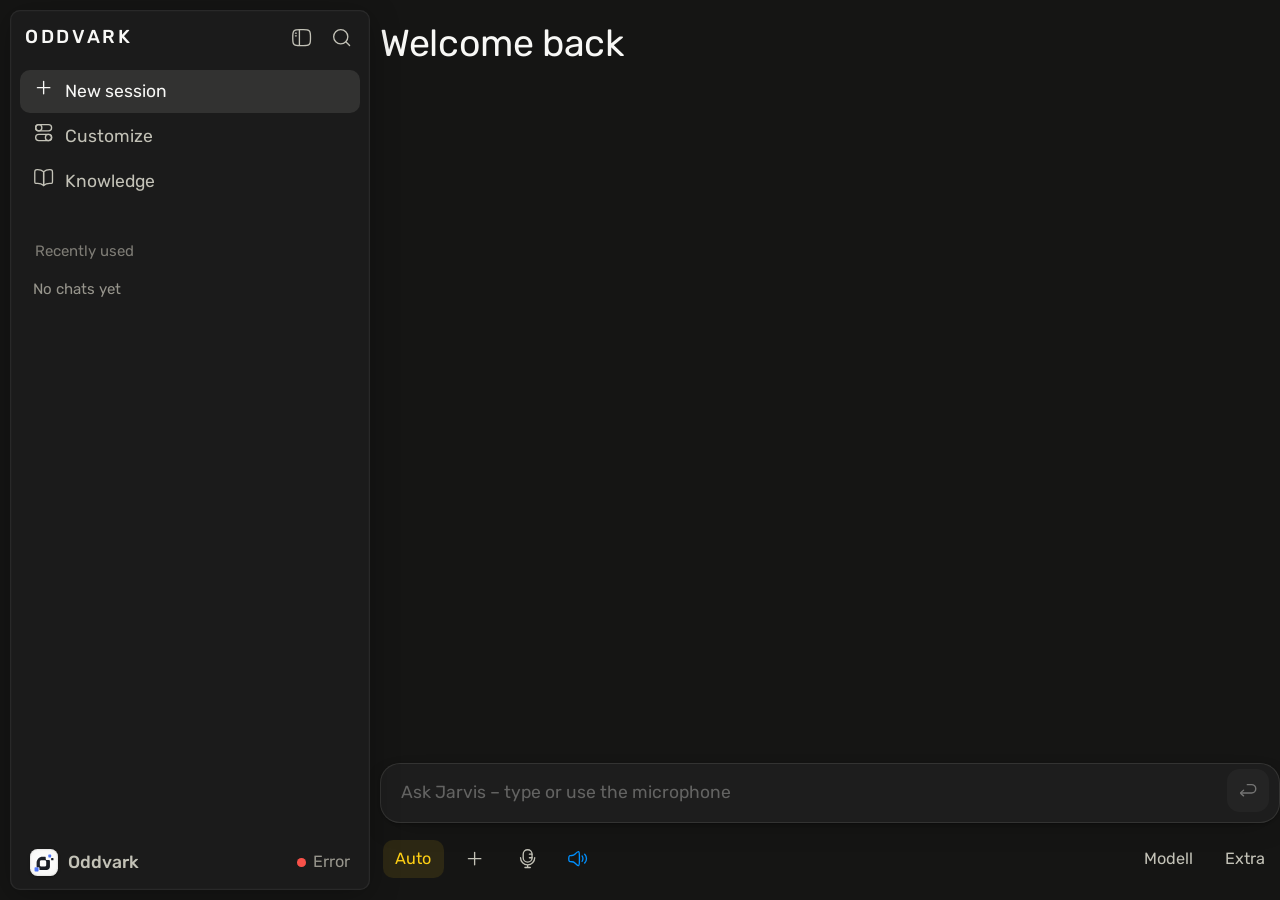
==== commit f7e1d617: "Rename project to Oddvark (assistant persona stays "Jarvis") Resolves the naming collision with isai" ====
--- a/frontend/index.html
+++ b/frontend/index.html
@@ -11,23 +11,23 @@
 >
   <head>
     <meta charset="utf-8" />
-    <meta property="og:title" content="Jarvis" />
-    <meta name="twitter:title" content="Jarvis" />
+    <meta property="og:title" content="Oddvark" />
+    <meta name="twitter:title" content="Oddvark" />
     <meta
       property="og:description"
-      content="Jarvis – personal voice assistant"
+      content="Oddvark – a 100% local AI assistant"
     />
     <meta
       name="twitter:description"
-      content="Jarvis – personal voice assistant"
+      content="Oddvark – a 100% local AI assistant"
     />
     <meta
       name="viewport"
       content="width=device-width,initial-scale=1,viewport-fit=cover"
     />
-    <title>Jarvis</title>
+    <title>Oddvark</title>
     <meta property="og:type" content="website" />
-    <meta property="og:site_name" content="Jarvis" />
+    <meta property="og:site_name" content="Oddvark" />
     <meta name="twitter:card" content="summary_large_image" />
     <meta name="mobile-web-app-capable" content="yes" />
     <link rel="stylesheet" href="assets/css/theme.css" />
@@ -46,7 +46,7 @@
     
     <meta
       name="description"
-      content="Jarvis – personal voice assistant"
+      content="Oddvark – a 100% local AI assistant"
     />
     <meta name="theme-color" content="hsl(60,2%,6%)" />
     
@@ -72,7 +72,7 @@
                   >
                     <a href="#dframe-main" class="jv-skip" data-i18n="skip">Skip to content</a>
                     <div class="jv-sb-chrome">
-                      <a href="index.html" class="jv-sb-brand" aria-label="Jarvis">JARVIS</a>
+                      <a href="index.html" class="jv-sb-brand" aria-label="Oddvark">ODDVARK</a>
                       <div class="jv-sb-chrome-actions">
                         <button id="base-ui-_r_b8_" type="button" class="jv-sb-icobtn" aria-label="Collapse sidebar" data-i18n-aria="aria.sidebar.collapse"></button>
                         <button id="base-ui-_r_ba_" type="button" class="jv-sb-icobtn" aria-label="Search" data-i18n-aria="aria.search"></button>
@@ -91,7 +91,7 @@
                       <div class="dframe-nav-scroll jv-sb-scroll"></div>
                     </div>
                     <div class="jv-sb-footer">
-                      <button type="button" id="base-ui-_r_f5_" data-testid="user-menu-button" class="jv-sb-account" aria-haspopup="menu" aria-expanded="false" aria-label="Account"><span class="jv-sb-avatar" aria-hidden="true"></span><span class="jv-sb-account-name">Jarvis</span></button>
+                      <button type="button" id="base-ui-_r_f5_" data-testid="user-menu-button" class="jv-sb-account" aria-haspopup="menu" aria-expanded="false" aria-label="Account"><span class="jv-sb-avatar" aria-hidden="true"></span><span class="jv-sb-account-name">Oddvark</span></button>
                     </div>
                   </aside>
                 <main id="dframe-main" tabindex="-1" class="dframe-content jv-main">
--- a/frontend/assets/css/theme.css
+++ b/frontend/assets/css/theme.css
@@ -1,4 +1,4 @@
-/* Jarvis / Oddware – eigenes Fundament-Stylesheet.
+/* Oddvark / Oddware – eigenes Fundament-Stylesheet.
    Enthält: Rubik-Fonts, Design-Tokens (dunkel), Basis (html/body), Layout-Gerüst
    (Sidebar/Content) und die wenigen genutzten Utility-Klassen. Von Grund auf geschrieben;
    Farb-/Maßwerte sind am gerenderten Zustand abgemessen. Wird von index.html UND models.html
--- a/frontend/assets/css/app.css
+++ b/frontend/assets/css/app.css
@@ -1,4 +1,4 @@
-/* Jarvis – Chat-/Sprachassistent-UI, nutzt die Design-Tokens aus theme.css */
+/* Oddvark – Chat-/Sprachassistent-UI, nutzt die Design-Tokens aus theme.css */
 
 /* Alle Elemente 25% größer, aber weiterhin auf EINEN Bildschirm passend (kein Seiten-Scroll).
    Trick: Das Layout rechnet mit 80vw/80vh; zoom 1.25 skaliert es exakt auf die volle Viewport-Größe.
@@ -244,7 +244,7 @@
   min-width: 168px;
 }
 
-/* ---------- Jarvis-Identität in der Sidebar-Fußzeile (ersetzt das Account-Menü) ---------- */
+/* ---------- Oddvark-Identität in der Sidebar-Fußzeile (ersetzt das Account-Menü) ---------- */
 .jv-id {
   display: flex;
   align-items: center;
--- a/frontend/assets/css/theme-ios.css
+++ b/frontend/assets/css/theme-ios.css
@@ -1,4 +1,4 @@
-/* Jarvis – iOS-Layer (Liquid-Glass-inspiriert). Wird in index.html UND models.html
+/* Oddvark – iOS-Layer (Liquid-Glass-inspiriert). Wird in index.html UND models.html
    als LETZTES Stylesheet geladen und verschiebt das Design dezent Richtung iOS 26:
 
    Prinzipien (Apple HIG / Liquid Glass):
--- a/frontend/assets/css/chat.css
+++ b/frontend/assets/css/chat.css
@@ -1,4 +1,4 @@
-/* Jarvis – eigenes Chat-CSS (Oddware). Von Grund auf geschrieben.
+/* Oddvark – eigenes Chat-CSS (Oddware). Von Grund auf geschrieben.
    Dieser Teil deckt den Composer (Prompt-Box + Toolbar) ab.
    Nutzt die bestehenden Design-Tokens (--bg-*, --text-*, --accent-*), Schrift ist Rubik. */
 
@@ -76,7 +76,7 @@
   padding: 6px 2px 2px;
 }
 .jv-toolbar-left { display: flex; align-items: center; gap: 8px; min-width: 0; }
-.jv-toolbar-right { display: flex; align-items: center; gap: 6px; margin-left: auto; }
+.jv-toolbar-right { display: flex; align-items: center; gap: 6px; margin-left: auto; min-width: 0; }
 
 /* gemeinsame Basis für die Toolbar-Buttons */
 .jv-tb-btn {
@@ -141,6 +141,10 @@
 /* Model + Effort rechts */
 .jv-tb-model, .jv-tb-effort { color: hsl(var(--text-200)); }
 .jv-tb-effort { font-weight: 400; }
+/* Modellname darf nie die linke Gruppe überlappen: schrumpfbar + Ellipsis (v. a. lange hf.co-Namen). */
+.jv-tb-model { min-width: 0; }
+.jv-tb-model span { display: block; min-width: 0; overflow: hidden; text-overflow: ellipsis; white-space: nowrap; }
+.jv-tb-effort { flex: 0 0 auto; }
 
 /* ============================== Chat-Bereich (Welcome + Transkript) ============================== */
 /* .dframe-content / .dframe-content-inner werden in theme.css positioniert (Sidebar-Abstand);
